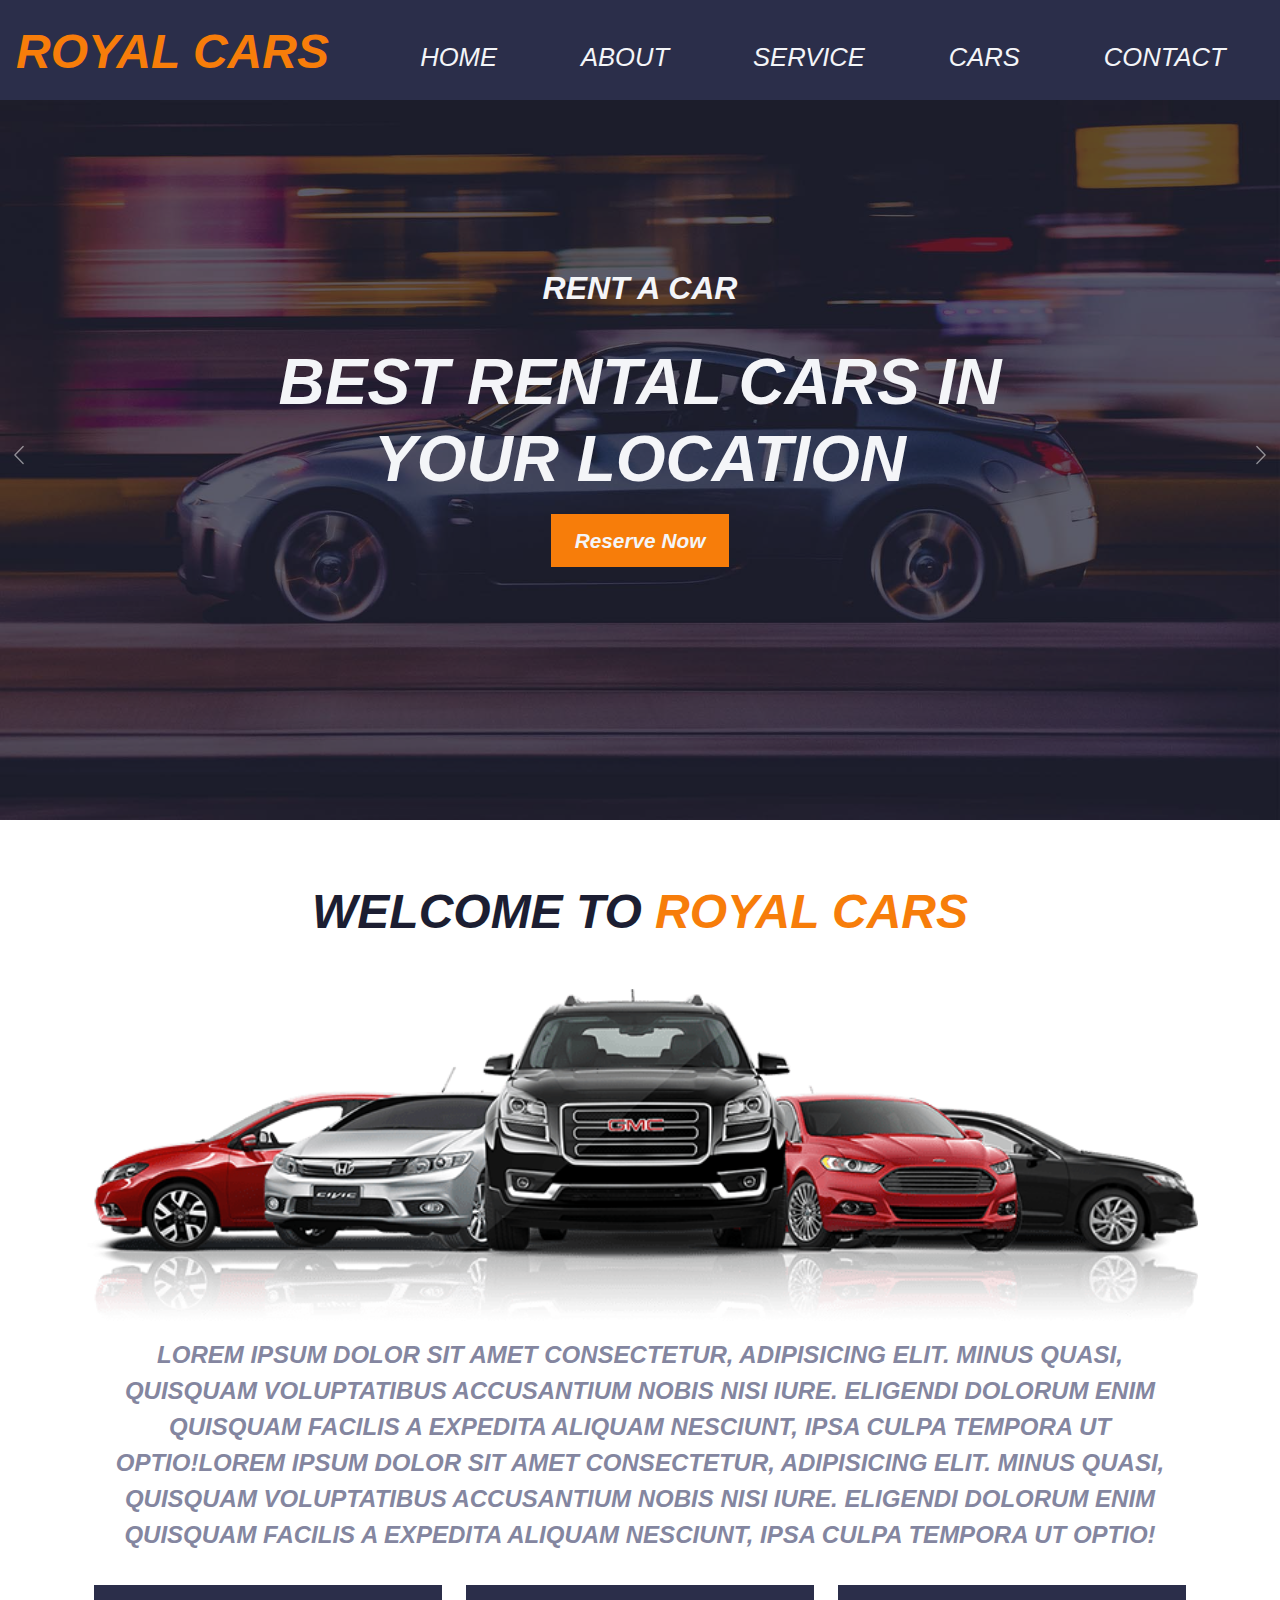
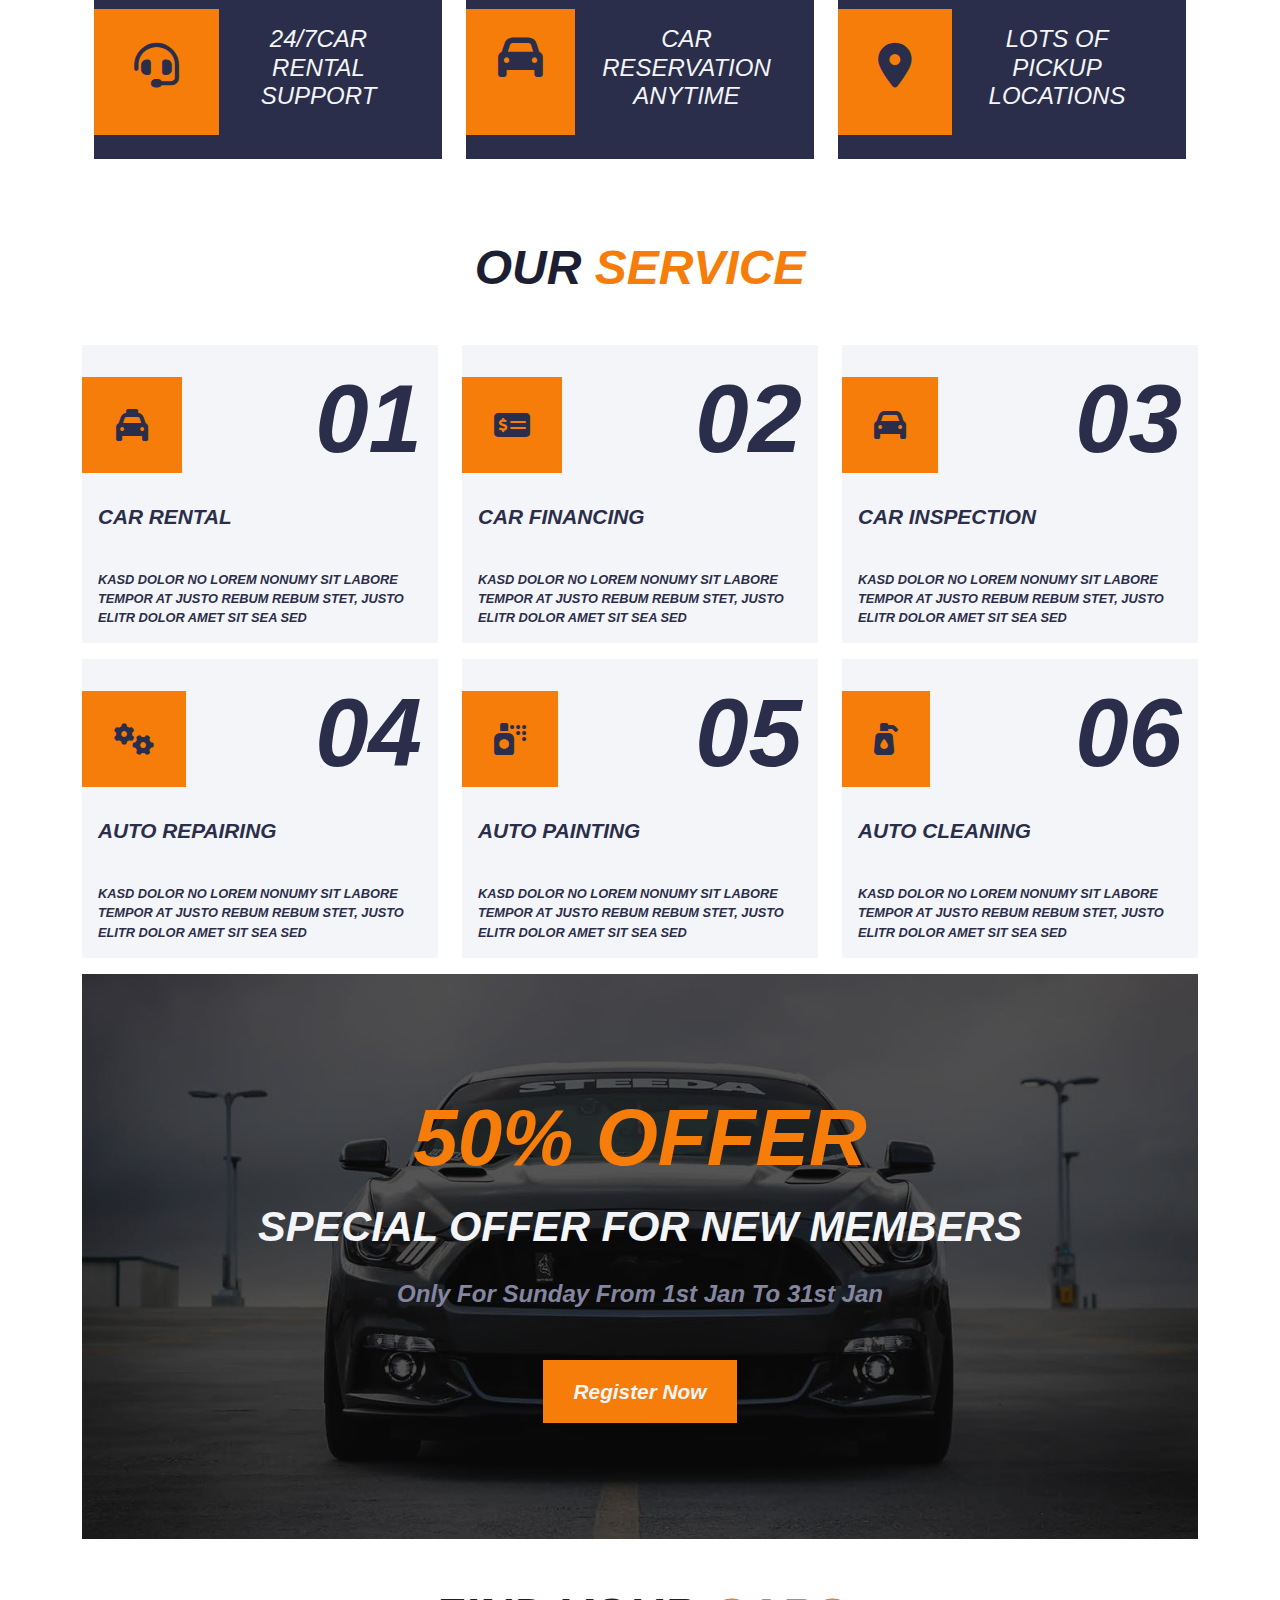
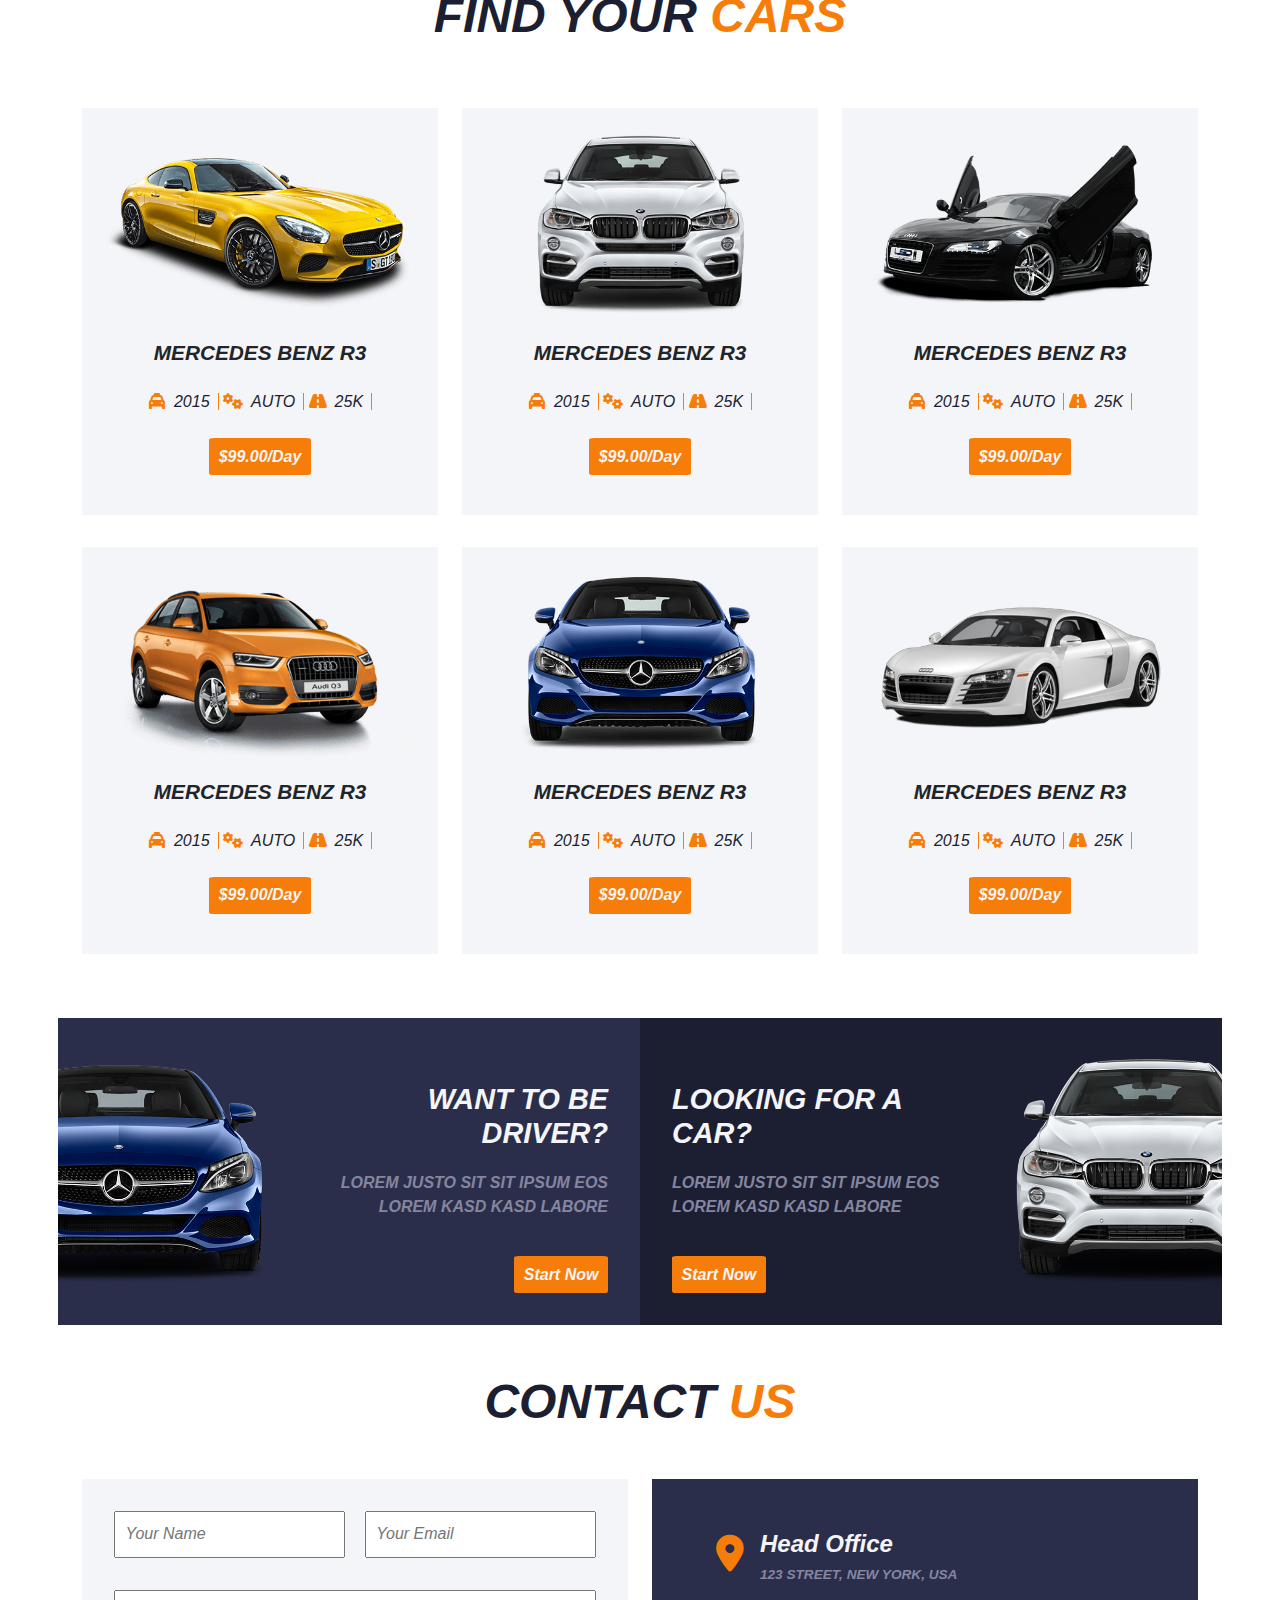
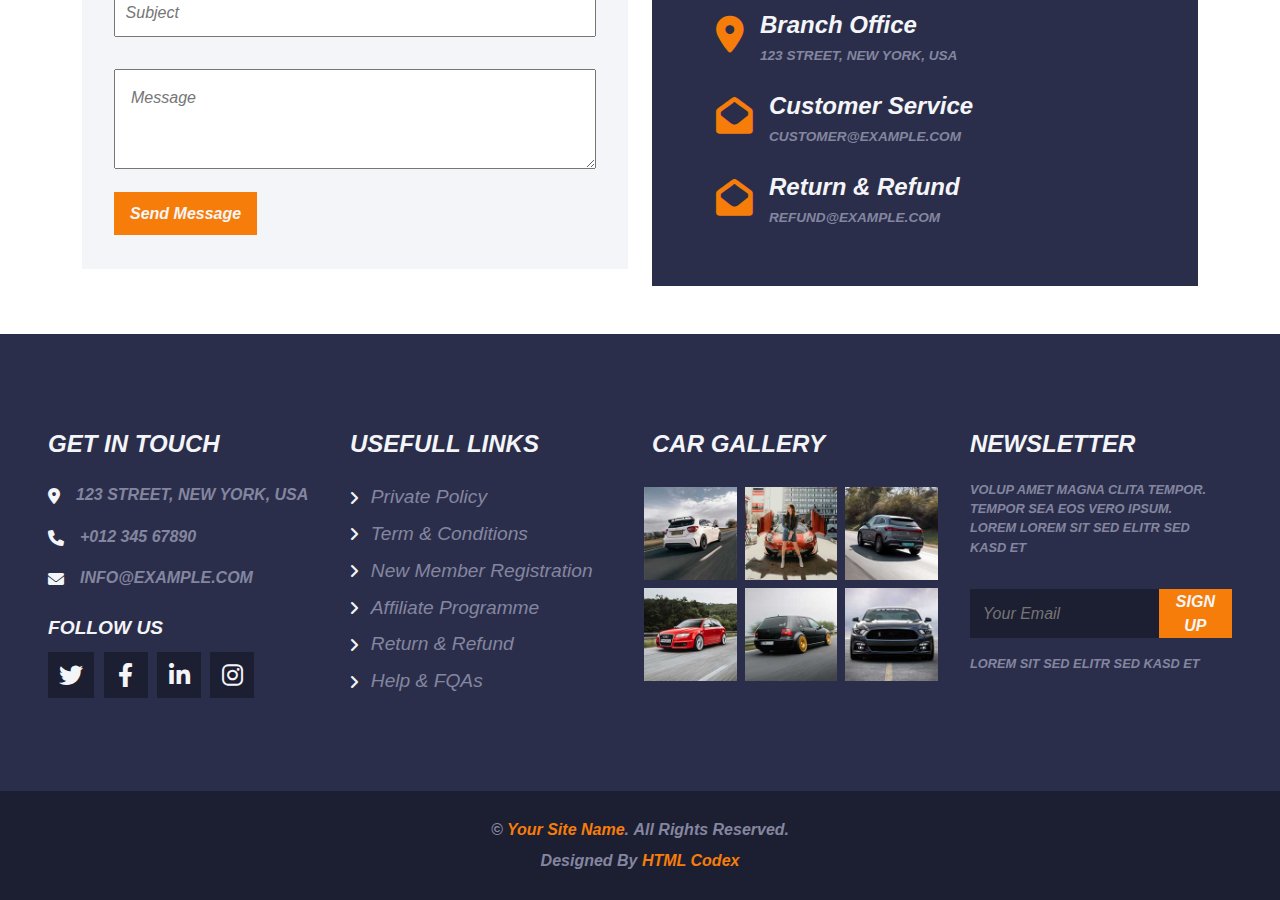
==== index.html @ d862472f "fix the media query" ====
<!DOCTYPE html>
<html lang="en">
<head>
    <meta charset="UTF-8">
    <meta name="viewport" content="width=device-width, initial-scale=1.0">
<!----------- Css --------------->
    <link rel="stylesheet" href="css/bootstrap.min.css">
    <link rel="stylesheet" href="css/style.css">
    <link rel="stylesheet" href="css/media-query.css">
    <link rel="stylesheet" href="https://cdnjs.cloudflare.com/ajax/libs/font-awesome/6.0.0-beta3/css/all.min.css">
<!----------- Css --------------->

<!----------- Favicon --------------->
    <link rel="shortcut icon" href="image/vendor-6.png" >
<!----------- Favicon --------------->
<title>Royal Cars</title>
</head>
<body>
<!----------- Header --------------->
<header id="header">
    <nav id="nav">
        <input type="checkbox" id="check" name="">
        <label for="check" id="checkbtn"><i class="fa fa-bars"></i></label>

        <label><a id="logo" href="index.html">royal cars</a></label>
            <ul class="navbar-list">
                <li class="navbar-item">
                    <a href="index.html" class="navbar-item-link">home</a>
                </li>
                <li class="navbar-item">
                    <a href="about-us.html" class="navbar-item-link">about</a>
                </li>
                <li class="navbar-item">
                    <a href="" class="navbar-item-link">service</a>
                </li>
                <li class="navbar-item">
                    <a href="" class="navbar-item-link">cars</a>
                </li>
                <li class="navbar-item">
                    <a href="" class="navbar-item-link">contact</a>
                </li>
            </ul>
    </nav> 

<!----------- slider --------------->
<div id="demo mt--1" class="carousel slide" data-bs-ride="carousel">
    
        <div class="carousel-inner">
        <div class="carousel-item active">
            <div class="slider-overlay"></div>
            <img src="image/carousel-1.jpg" alt="Los Angeles" class="d-block w-100">
            <div class="carousel-caption">
                <p>Rent A Car</p>
                <h1>Best Rental Cars In Your Location</h1>
                <button>reserve now</button>
            </div>
        </div>
        <div class="carousel-item">
            <img src="image/carousel-2.jpg" alt="Chicago" class="d-block w-100">
                <div class="slider-overlay"></div>
            <div class="carousel-caption">
                <p >Rent A Car</p>
               <h1> Quality Cars with Unlimited Miles</h1>
                <button>reserve now</button>
            </div>
            
        </div>
        </div>

        <button class="carousel-control-prev" type="button" data-bs-target="#demo" data-bs-slide="prev">
        <span class="carousel-control-prev-icon"></span>
        </button>
        <button class="carousel-control-next" type="button" data-bs-target="#demo" data-bs-slide="next">
        <span class="carousel-control-next-icon"></span>
        </button>
  </div>
<!----------- slider --------------->

</header>

<!----------- Header --------------->

<!----------- aboutus --------------->

<div class="about-us container">
    <h1 class="about-heading">welcome to <span>royal cars</span></h1>

    <img src="image/about.png" alt="Error-404">

    <p>Lorem ipsum dolor sit amet consectetur, adipisicing elit. Minus 
        quasi, quisquam voluptatibus accusantium nobis nisi iure. Eligendi
        dolorum enim quisquam facilis a expedita aliquam nesciunt, ipsa
        culpa tempora ut optio!Lorem ipsum dolor sit amet consectetur, adipisicing elit. Minus 
        quasi, quisquam voluptatibus accusantium nobis nisi iure. Eligendi
        dolorum enim quisquam facilis a expedita aliquam nesciunt, ipsa
        culpa tempora ut optio!</p>
    
    <div class="about-box-section container">
        <div class="row">
            <div class="about-boxx col-lg-4 col-md-6">
                <div class="about-box">
                    <div class="support-box">
                        <div class="i"><i class="fa-solid fa-headset"></i></div>
                        <h5>24/7car rental support</h5>
                    </div>
                </div>
            </div>
            <div class="about-boxx col-lg-4 col-md-6">
                <div class="about-box">
                    <div class="support-box box-support">
                        <div class="i ibox"><i class="fa-solid fa-car"></i></div>
                        <h5>Car Reservation Anytime</h5>
                    </div>
                </div>
            </div>
            <div class="about-boxx col-lg-4 col-md-6">
                <div class="about-box">
                    <div class="support-box">
                        <div class="i"><i class="fa-solid fa-location-dot"></i></div>
                        <h5>Lots Of Pickup Locations</h5>
                    </div>
                </div>
            </div>
        </div>
    </div>
</div>

<!----------- aboutus --------------->

<!----------- services --------------->
<div class="service container">
    <h1>our <span>service</span></h1>
    <div class="row">
        <div class="col-lg-4 col-md-6">
            <div class="service-box-section">
                <div class="service-box">
                    <div class="service-icon">
                        <i class="fa-solid fa-taxi"></i>
                        <h2>01</h2>
                    </div>
                    <h3>car rental</h3>
                    <p>Kasd dolor no lorem nonumy sit labore tempor at 
                        justo rebum rebum stet, justo elitr dolor amet 
                        sit sea sed</p>
                </div>
            </div>
        </div>
        <div class="col-lg-4 col-md-6">
            <div class="service-box-section">
                <div class="service-box">
                    <div class="service-icon">
                        <i class="fa-solid fa-money-check-dollar"></i>
                    <h2>02</h2>
                </div>
                    <h3>car financing</h3>
                    <p>Kasd dolor no lorem nonumy sit labore tempor at 
                        justo rebum rebum stet, justo elitr dolor amet 
                        sit sea sed</p>
                </div>
            </div>
        </div>
        <div class="col-lg-4 col-md-6">
            <div class="service-box-section">
                <div class="service-box">
                    <div class="service-icon">
                            <i class="fa-solid fa-car"></i>
                        <h2>03</h2>
                    </div>
                    <h3>car inspection</h3>
                    <p>Kasd dolor no lorem nonumy sit labore tempor at 
                        justo rebum rebum stet, justo elitr dolor amet 
                        sit sea sed</p>
                </div>
            </div>
        </div>
        <div class="col-lg-4 col-md-6">
            <div class="service-box-section">
                <div class="service-box">
                    <div class="service-icon">
                            <i class="fa-solid fa-gears"></i>
                        <h2>04</h2>
                    </div>
                    <h3>auto repairing</h3>
                    <p>Kasd dolor no lorem nonumy sit labore tempor at 
                        justo rebum rebum stet, justo elitr dolor amet 
                        sit sea sed</p>
                </div>
            </div>
        </div>
        <div class="col-lg-4 col-md-6">
            <div class="service-box-section">
                <div class="service-box">
                    <div class="service-icon">
                            <i class="fa-solid fa-spray-can"></i>
                        <h2>05</h2>
                    </div>
                    <h3>auto painting</h3>
                    <p>Kasd dolor no lorem nonumy sit labore tempor at 
                        justo rebum rebum stet, justo elitr dolor amet 
                        sit sea sed</p>
                </div>
            </div>
        </div>
        <div class="col-lg-4 col-md-6">
            <div class="service-box-section">
                <div class="service-box">
                    <div class="service-icon">
                            <i class="fa-solid fa-pump-soap"></i>
                        <h2>06</h2>
                    </div>
                    <h3>auto cleaning</h3>
                    <p>Kasd dolor no lorem nonumy sit labore tempor at 
                        justo rebum rebum stet, justo elitr dolor amet 
                        sit sea sed</p>
                </div>
            </div>
        </div>
    </div>
</div>
<!----------- services --------------->

<!----------- offer --------------->
<div class="offer container">
    <div class="offer-section text-center">
        <div class="offer-overlay">
            <h2>50% offer</h2>
            <h3>special offer for new members</h3>
            <p>only for sunday from 1st jan to 31st jan</p>
            <button>register now</button>
        </div>
    </div>
</div>
<!----------- offer --------------->

<!----------- find car --------------->
<div class="find-car container">
    <h1>find your <span>cars</span></h1>
    <div class="row">
        <div class="col-lg-4 col-md-6">
            <div class="find-car-box-section">
                <img src="image/car-rent-1.png" alt="">
                <h2>Mercedes Benz R3</h2>
                <div class="find-car-box">
                    <div class="find-car-icon">
                        <i class="fa-solid fa-taxi"></i><span>2015</span>
                        <i class="fa-solid fa-gears"></i><span>auto</span>
                        <i class="fa-solid fa-road"></i><span>25k</span>
                    </div>
                    <button>$99.00/day</button>
                </div>
            </div>
        </div>
        <div class="col-lg-4 col-md-6">
            <div class="find-car-box-section">
                <img src="image/car-rent-2.png" alt="">
                <h2>Mercedes Benz R3</h2>
                <div class="find-car-box">
                    <div class="find-car-icon">
                        <i class="fa-solid fa-taxi"></i><span>2015</span>
                        <i class="fa-solid fa-gears"></i><span>auto</span>
                        <i class="fa-solid fa-road"></i><span>25k</span>
                    </div>
                    <button>$99.00/day</button>
                </div>
            </div>
        </div>
        <div class="col-lg-4 col-md-6">
            <div class="find-car-box-section">
                <img src="image/car-rent-3.png" alt="">
                <h2>Mercedes Benz R3</h2>
                <div class="find-car-box">
                    <div class="find-car-icon">
                        <i class="fa-solid fa-taxi"></i><span>2015</span>
                        <i class="fa-solid fa-gears"></i><span>auto</span>
                        <i class="fa-solid fa-road"></i><span>25k</span>
                    </div>
                    <button>$99.00/day</button>
                </div>
            </div>
        </div>
        <div class="col-lg-4 col-md-6">
            <div class="find-car-box-section">
                <img src="image/car-rent-4.png" alt="">
                <h2>Mercedes Benz R3</h2>
                <div class="find-car-box">
                    <div class="find-car-icon">
                        <i class="fa-solid fa-taxi"></i><span>2015</span>
                        <i class="fa-solid fa-gears"></i><span>auto</span>
                        <i class="fa-solid fa-road"></i><span>25k</span>
                    </div>
                    <button>$99.00/day</button>
                </div>
            </div>
        </div>
        <div class="col-lg-4 col-md-6">
            <div class="find-car-box-section">
                <img src="image/car-rent-5.png" alt="">
                <h2>Mercedes Benz R3</h2>
                <div class="find-car-box">
                    <div class="find-car-icon">
                        <i class="fa-solid fa-taxi"></i><span>2015</span>
                        <i class="fa-solid fa-gears"></i><span>auto</span>
                        <i class="fa-solid fa-road"></i><span>25k</span>
                    </div>
                    <button>$99.00/day</button>
                </div>
            </div>
        </div>
        <div class="col-lg-4 col-md-6">
            <div class="find-car-box-section">
                <img src="image/car-rent-6.png" alt="">
                <h2>Mercedes Benz R3</h2>
                <div class="find-car-box">
                    <div class="find-car-icon">
                        <i class="fa-solid fa-taxi"></i><span>2015</span>
                        <i class="fa-solid fa-gears"></i><span>auto</span>
                        <i class="fa-solid fa-road"></i><span>25k</span>
                    </div>
                    <button>$99.00/day</button>
                </div>
            </div>
        </div>
    </div>
</div>
<!----------- find car --------------->

<!----------- drive --------------->
<div class="container-fluid mb-5 mt-5">
    <div class="drive container p-0">
        <div class="row">
            <div class="col-lg-6 col-md-6    p-0">
                <div class="drive-section">
                    <div class="drive-img">
                        <img src="image/banner-left.png" alt="">
                    </div>
                    <div class="drive-text">
                        <h2>want to be driver?</h2>
                        <p>Lorem justo sit sit ipsum eos lorem kasd kasd labore</p>
                        <button>start now</button>
                    </div>
                </div>
            </div>
            <div class="col-lg-6 col-md-6 p-0">
                <div class="drive-section driver">
                    <div class="drive-textt">
                        <h2>looking for a car?</h2>
                        <p>Lorem justo sit sit ipsum eos lorem kasd kasd labore</p>
                        <button>start now</button>
                    </div>
                    <div class="drive-img">
                        <img src="image/banner-right.png" alt="">
                    </div>
                </div>
            </div>
        </div>
    </div>
</div>
<!----------- drive --------------->

<!----------- contact us --------------->
<div class="contact-us container text-center mt-5 mb-5">
        <h1>contact <span>us</span></h1>
    <div class="row">
        <div class="col-lg-6 col-md-6">
            <div class="form">
                <input class="name" type="text" placeholder="Your Name" value="">
                <input class="email" type="text" placeholder="Your Email" value=""><br>
                <input class="subject" type="text" placeholder="Subject" value="">
                <textarea class="message" placeholder="Message" id=""></textarea>
                <button class="submit-btn" type="submit">Send Message</button>
            </div>
        </div>
        <div class="col-lg-6 col-md-6">
            <div class="contact-detail">
                <div class="detail-box">
                    <i class="fa-solid fa-location-dot"></i>
                    <div class="detail-text">
                    <h3>Head Office</h3>
                    <p>123 Street, New York, USA</p>
                    </div>
                </div>
                <div class="detail-box">
                    <i class="fa-solid fa-location-dot"></i>
                    <div class="detail-text">
                    <h3> Branch Office</h3>
                    <p>123 Street, New York, USA</p>
                    </div>
                </div>
                <div class="detail-box">
                    <i class="fa-solid fa-envelope-open"></i>
                    <div class="detail-text">
                    <h3>Customer Service</h3>
                    <p>customer@example.com</p>
                    </div>
                </div>
                <div class="detail-box">
                    <i class="fa-solid fa-envelope-open"></i>
                    <div class="detail-text">
                    <h3>Return & Refund</h3>
                    <p>refund@example.com</p>
                    </div>
                </div>
            </div>
        </div>
    </div>
</div>
<!----------- contact us --------------->

<!----------- footer --------------->
<div class="footer container-fluid">
    <div class="row">
<!----------- get in touch --------------->
        <div class="col-lg-3 col-md-6">
            <div class="social">
                <h3>get in touch</h3>
                <div class="info mt-4">
                    <i class="fa-solid fa-location-dot"></i>
                    <p>123 Street, New York, USA</p>
                </div>
                <div class="info">
                    <i class="fa-solid fa-phone"></i>
                    <p>+012 345 67890</p>
                </div>
                <div class="info mb-4">
                    <i class="fa-solid fa-envelope"></i>
                    <p>info@example.com</p>
                </div>
                <h4>follow us</h4>
                <div class="social-icon">
                    <i class="fa-brands fa-twitter ms-0"></i>
                    <i class="fa-brands fa-facebook-f" id="social"></i>
                    <i class="fa-brands fa-linkedin-in"></i>
                    <i class="fa-brands fa-instagram"></i>
                </div>
            </div>
        </div>
<!----------- get in touch --------------->

<!----------- usefull links --------------->
        <div class="col-lg-3 col-md-6">
            <div class="social">
                <h3>usefull links</h3>
                <div class="link mt-4">
                    <i class="fa-solid fa-angle-right"></i>
                    <a href="#">Private Policy</a>
                </div>
                <div class="link">
                    <i class="fa-solid fa-angle-right"></i>
                    <a href="#">Term & Conditions</a>
                </div>
                <div class="link">
                    <i class="fa-solid fa-angle-right"></i>
                    <a href="#">New Member Registration</a>
                </div>
                <div class="link">
                    <i class="fa-solid fa-angle-right"></i>
                    <a href="#">Affiliate Programme</a>
                </div>
                <div class="link">
                    <i class="fa-solid fa-angle-right"></i>
                    <a href="#">Return & Refund</a>
                </div>
                <div class="link">
                    <i class="fa-solid fa-angle-right"></i>
                    <a href="#">Help & FQAs</a>
                </div>
            </div>
        </div>
<!----------- usefull links --------------->

<!----------- gallery --------------->
        <div class="col-lg-3 col-md-6">
            <div class="social">
                <h3>car gallery</h3>
                <div class="row mt-4">
                    <div class=" col-4  p-1">
                        <div class="car">
                            <img src="image/gallery-1.jpg" alt="">
                        </div>
                    </div>
                    <div class="col-4 p-1">
                        <div class="car">
                            <img src="image/gallery-2.jpg" alt="">
                        </div>
                    </div>
                    <div class="col-4 p-1">
                        <div class="car">
                            <img src="image/gallery-3.jpg" alt="">
                        </div>
                    </div>
                    <div class="col-4 p-1">
                        <div class="car">
                            <img src="image/gallery-4.jpg" alt="">
                        </div>
                    </div>
                    <div class="col-4 p-1">
                        <div class="car">
                            <img src="image/gallery-5.jpg" alt="">
                        </div>
                    </div>
                    <div class="col-4 p-1">
                        <div class="car">
                            <img src="image/gallery-6.jpg" alt="">
                        </div>
                    </div>
                </div>
            </div>
        </div>
<!----------- gallery --------------->

<!----------- news --------------->
        <div class="col-lg-3 col-md-6">
            <div class="news-section">
                <h3>newsletter</h3>
                <div class="news">
                    <p>Volup amet magna clita tempor. Tempor sea eos vero ipsum.
                        Lorem lorem sit sed elitr sed kasd et</p>
                        <div class="news-btn">
                            <input type="email" class="news-input" placeholder="Your Email" value="">
                            <button type="submit">sign up</button>
                        </div>
                    <p>Lorem sit sed elitr sed kasd et</p>
                </div>
            </div>
        </div>
<!----------- news --------------->
    </div>
</div>
<!----------- footer --------------->

<!----------- copyright --------------->
<div class="copyright container-fluid">
    <div class="row">
        <div class="col-lg-12">
            <div class="copyright-text">
                <p>© <a href=""><span>Your Site Name</span></a>.&nbsp;All Rights Reserved.</p>
                <p>Designed by <a href=""><span>HTML Codex</span></a></p>
            </div>
        </div>
    </div>
</div>
<!----------- copyright --------------->




<!----------- Script --------------->
<script src="js/bootstrap.min.js"></script>
<script src="js/script.js"></script>
<!----------- Script --------------->
</body>
</html>
---- css/style.css ----
*{
    margin: 0px;
    padding: 0px;
    box-sizing: border-box;
    font-family: 'Gill Sans', 'Gill Sans MT', Calibri, 'Trebuchet MS', sans-serif;
    font-style: italic;
}
:root{
    --primary:#F77D0A;
    --secondary:#2B2E4A;
    --text:#8486A0;
    --light: #F4F5F8;
    --dark: #1C1E32;
}
/*********** header *************/

/*********** navbar *************/
#nav{
    background-color: var(--secondary);
    padding: 1rem;
    margin-bottom: 0rem;
    /* padding: 0rem .5rem 0rem .5rem; */
    text-transform: uppercase;
}
.navbar-list {
    list-style-type: none;
    font-size: 1.6rem;
    float: right;
}
#logo{
    font-size: 3rem;
    font-weight: bolder;
    color: var(--primary);
    text-decoration: none;
}
.navbar-item{
    display: inline-block;
    padding: 1.4rem;
    margin: 0rem 1rem;
    cursor: pointer;
}
.navbar-item-link{
    color: var(--light);
    text-decoration: none;
}
.navbar-item-link:hover{
    color: var(--primary);
    border-bottom: 0.1rem solid var(--primary);
}
#check{
    display: none;
}
#checkbtn{
    float: right;
    display: none;
}

/*********** navbar *************/

/*********** slider *************/
.slider-overlay{
    background: rgba(28, 30, 50, .7);
    position: absolute;
    top: 0rem;
    left: 0rem;
    width: 100%;
    height: 100%;
    /* z-index: 2; */
}
.carousel-control-prev,
.carousel-control-next{
    align-self: center;
    width: 3%;
    padding: .5rem;
}
.carousel-control-prev:hover,
.carousel-control-next:hover{
    background-color: var(--dark);
}
.carousel-caption{
    color:var(--light);
    position: absolute;
    top: 10rem;
}
.carousel-caption h1{ 
    color:var(--light);
    font-size: 5rem;
    /* line-height: 6rem;    */
    font-weight: bolder;

}

.carousel-caption button{
    color:var(--light);
    padding: .7rem 1.5rem;
}

/*********** slider *************/

/*********** header *************/


/*********** about us *************/
.about-us{
    width: 100%;
    text-align: center;  
    margin-bottom: 5rem;
}
h1{
    margin: 3rem;
    font-size: 3rem;
    font-weight: bolder;
    color: var(--dark);
    text-transform:uppercase;
    text-align: center  ;
}
span{
    color: var(--primary);
}
.about-us img{
    width: 100%;
}
.about-us p{
    color: var(--text);
    font-size: 1.5rem;
    padding: 1rem;
}
.about-box{
    background-color: var(--secondary);
    color: var(--light);
}
.support-box{
    /* background-color: var(--secondary); */
    display:flex;
    padding:1.5rem 1.5rem 1.5rem 0rem;  
    text-transform: uppercase;
}
.i{
    background-color: var(--primary);
    color: var(--secondary);
    padding: 1.5rem 2.5rem 0rem 2.5rem;;
    font-size: 2.8rem;
}
.support-box h5{
    padding: 1rem ;
    font-size: 1.5rem;
}
/*********** about us *************/

/*********** service *************/
.service-box-section{
    background-color: var(--light);
    color:var(--secondary);
}
.service-box-section:hover{
    background-color: var(--secondary);
    color:var(--light);
    cursor: pointer;
    transition: 1s;
    transition-timing-function: ease-in-out;
}
.service-box h3, p{
    padding: 1rem 1rem 1rem 1rem;
    text-transform: uppercase;
    font-weight: bolder;
    font-size: 1.3rem;
}
.service-box p{
    font-size: .8rem;
}
.service-icon{
    padding: 1rem 1rem 1rem 0rem;
}
.service-icon h2{
    float: right;
    font-size: 6rem;
    font-weight: bolder;
}
.service-icon i{
    background-color: var(--primary);
    font-size: 2rem;
    padding: 2rem;
    margin-top: 1rem;
}

/*********** service *************/

/*********** offer *************/
.offer-section{
    background-image: url(../image/bg-banner.jpg);
    background-position: center;
    background-repeat: no-repeat;
    background-size: cover;
    text-transform: uppercase;
}
.offer-overlay{
    background-color: rgba(11, 11, 11, 0.7);
    padding: 100px;
}
.offer h2{
    font-size: 5rem;
    color: var(--primary);
    font-weight: bolder;
    margin: 1rem 0rem;
}
.offer h3{
    font-size: 2.6rem;
    color: var(--light);
    font-weight: bolder;
}
.offer p{
    font-size: 1.5rem;
    color: var(--text);
    text-transform: capitalize;
}
button{
    background-color: var(--primary);
    color: var(--light);
    padding: 1rem 1.9rem;
    text-transform: capitalize;
    font-size: 1.3rem;
    font-weight: bolder;
    border: none;
    margin: 1rem 0rem;
}
button:hover{
    background-color: var(--text);
    cursor: pointer;
}
/*********** offer *************/

/*********** find car *************/
.find-car-box-section{
    text-transform: uppercase;
    text-align: center;
    background-color: var(--light);
    margin: 1rem 0rem;
    padding: 1.5rem;    
}
img{
    width: 100%;
}
.find-car-box-section h2{
    font-size: 1.3rem;
    font-weight: bolder;
    margin: 1.5rem 0rem;
}
.find-car-icon i{
    color: var(--primary);
}
.find-car-icon span{
    color: var(--dark);
    border-right: 1px solid var(--primary);
    padding: 0rem .5rem;
}
.find-car-box button{
    border: none;
    border-radius: 5%;
    background-color: var(--primary);
    color: var(--light);
    padding: 0.4rem 0.6rem;
    margin-top: 1.5rem;
    font-size: 1rem;
}
.find-car-box-section:hover{
    background-color: var(--secondary);
    color: var(--light);
    cursor: pointer;
    transform:scale(.95);
    transition-duration: .5s;
    transition-timing-function: ease-in-out;
}
/*********** find car *************/

/*********** drive *************/
.drive-section{
    display: flex;
    background-color: var(--secondary);color: var(--light);
    text-transform: uppercase;
}
.drive-section{
    text-align: end;
}
.drive-section img{
    padding: 2rem 2rem 2rem 0rem;  
    width: 100% ;
}
.driver{
    text-align: start;
    background-color: var(--dark);
}
.drive-img{
    width: 50%;
}
.driver img{
    padding: 2rem 0rem 2rem 2rem;
}
.drive-text{
    padding: 2rem 2rem 1rem 0rem ;
    width: 70%;
}
.drive-textt{
    width: 70%;
    padding: 2rem 0rem 1rem 2rem;
}
.drive-section h2{
    font-size: 1.8rem;
    font-weight: bolder;
    margin: 2rem 0rem 1rem 0rem;
}
.drive-section p{
    width: 100%;
    font-size: 1rem;
    padding: 0rem;
    margin: 1.3rem 0rem ;
    color: var(--text);
}
.drive-section button{
    border: none;
    border-radius: 5%;
    background-color: var(--primary);
    color: var(--light);
    padding: 0.4rem 0.6rem;
    font-size: 1rem;
}
/*********** drive *************/

/*********** contact us *************/
.form{
    background-color: var(--light);
    padding: 2rem;
    height:390px;
}
.name{
    margin: 0rem ;
    padding: .6rem;
    float: left;
    width: 48%;
}
.email{
    width: 48%;
    margin: 0rem ;
    padding: .6rem;
    float: right;
}
.message{
    width: 100%;
    height: 100px;
    padding: 1rem;
    overflow: hidden;
}
.subject{
    width: 100%;
    margin: 2rem 0rem;
    padding: .6rem;
}
.submit-btn{
    float: left;
    background-color: var(--primary);
    color: var(--light);
    padding: .6rem 1rem;
    font-size: 1rem;
}
.contact-detail{
    background-color: var(--secondary);
    padding: 2rem 4rem;
    /* width: 450px; */
}
.detail-box{
    display: flex;
    margin: 1.2rem 0rem;
}
.detail-box i{
    font-size: 2.3rem;
    color: var(--primary);
    margin-top: .4rem;
}
.detail-text h3{
    font-size: 1.5rem;
    font-weight: bolder;
    margin: 0rem;
    padding: 0rem 1rem;
    color: var(--light);
}
.detail-text p{
    font-size: .85rem;
    color:var(--text);
    margin: 0rem;
    padding: .4rem 1rem;
}
.detail-text{
    text-align: left;
}
/*********** contact us *************/

/*********** footer *************/
.footer{
    background-color:var(--secondary);
    padding:5rem 3rem ;
    color: var(--light);
}
.footer h3{
    font-size: 1.5rem;
    font-weight: bolder;
    text-transform: uppercase;
    margin: 1rem 0rem;
}
.footer h4{
    font-size: 1.2rem;
    font-weight: bolder;
    text-transform: uppercase;
}

/*********** grt i n touch *************/
.info{
    display: flex;
    margin: 1rem 0rem;
}
.info p{
    font-size: 1rem;
    color: var(--text);
    margin: 0rem;
    padding: 0rem 1rem;
}
.info i{
    font-size: 1rem ;
    margin: .3rem 0rem;
}
.social-icon{
    display: flex;
    margin: .8rem 0rem;
}
.social-icon i{
    margin: 0rem .3rem;
    background-color: var(--dark);
    padding: .7rem;
    font-size: 1.5rem;
}
#social{
    padding: .7rem .9rem;
}
.social-icon i:hover{
    background-color: var(--light);
    color: var(--primary);
    cursor: pointer;
}
/*********** get in touch *************/


/*********** useffull links *************/
.link{
    display: flex;
    margin: .5rem 0rem;
}
.link a{
    font-size: 1.2rem;
    color: var(--text);
    padding: 0rem .8rem;
    text-decoration: none;
}
.link i{
    font-size: 1rem ;
    margin: .4rem 0rem;
}
.link a:hover{
    text-decoration:underline;
    cursor: pointer;
}
/*********** usefull links *************/

/*********** gallery *************/
.car img{
    width: 100%;
}
.car{
    overflow: hidden;
}
.car img:hover{
    cursor: pointer;
    transform: scale(1.2);
    transition-duration: 1s;
    transition-timing-function: ease-in-out;
}
/*********** gallery *************/

/*********** news *************/
.news-section h3{
    margin-left: 1rem;
    margin-bottom: .3rem;
}
.news p{
    font-size: .8rem;
    color: var(--text); 
}
.news-btn{
    display: flex;
}
.news-input{
    width: 70%;
    padding:.8rem;
    margin-left: 1rem;
    background-color: var(--dark);
    border: none;
}
.news button{
    padding: 0rem .3rem;
    margin: 0rem;
    font-size: 1rem;
    text-transform: uppercase;
}

/*********** news *************/
/*********** footer *************/

/*********** copyright *************/
.copyright{
    background-color: var(--dark);
    text-align: center;
    padding: 1.5rem;
}
.copyright-text p{
    color: var(--text);
    font-size: 1rem;
    text-transform: capitalize;
    margin: 0rem;
    padding: .2rem;
}
.copyright a{
    text-decoration: none;
}
.copyright a:hover{
    text-decoration: underline;
    text-decoration-color: var(--primary)   ;
}
/*********** copyright *************/
---- css/media-query.css ----
:root{
    --primary:#F77D0A;
    --secondary:#2B2E4A;
    --text:#8486A0;
    --light: #F4F5F8;
    --dark: #1C1E32;
}

/************************** navbar *********************************/

@media screen and (max-width:1100px){
    .navbar-list {
        font-size: 1.3rem;
    }
    #logo{
        font-size: 2.6rem;
    }
    .navbar-item{
        padding: 1rem;
    }
}
@media (min-width:1100px) and (max-width:1135px){
    .navbar-item{
        display: inline-block;
        padding: 1.4rem;
        margin: 0rem .8rem;
        cursor: pointer;
    }
}
@media (min-width:870px) and (max-width:960px){
    .navbar-item{   
        margin: 0rem 0rem;
        cursor: pointer;
    }
}
@media screen and (max-width:870px){
    #checkbtn{
        display:block;
        margin: .8rem;
        font-size: 2rem;
        color: var(--light);
    }
    .navbar-item{
        display:block;
        text-align: center;
    }
    .navbar-list{
        width: 100%;
        height: auto;
        position: fixed;
        left: -100%;
        top: 3.9rem;
        background-color: var(--secondary);
        transition: .5s;
        z-index: 3;
    }
    #check:checked~.navbar-list{
        left: 0;
        transition: .5s;
    }
    
}

/************************** navbar *********************************/
/************************** slider *********************************/
@media screen and (min-width:870px){
    .carousel{
        top: -1px;
    }

}
@media screen and (min-width:1100px){
    .carousel{
        top: -15px;
    }

}
@media (min-width:1101px) and (max-width:1300px){
    .carousel-caption{
        color:var(--light);
        position: absolute;
        top: 8rem;
    }
    .carousel-caption h1{ 
        font-size:4rem;
        margin: 0rem;
    }
    .carousel-caption p{ 
        font-size:2rem;
    }

} 
@media (min-width:901px) and (max-width:1100px){
    .carousel-caption{
        color:var(--light);
        position: absolute;
        top: 6rem;
    }
    .carousel-caption h1{ 
        font-size:3rem;
        margin: 0rem;
    }
    .carousel-caption p{ 
        font-size:1.3rem;
    }

} 
@media (min-width:601px) and (max-width:900px){
    .carousel-caption{
        color:var(--light);
        position: absolute;
        top: 3rem;
    }
    .carousel-caption h1{ 
        font-size:2.5rem;
        margin: 0rem;
    }
    .carousel-caption p{ 
        font-size:1rem;
    }

} 
@media screen and (max-width:600px){
    
    .carousel-caption{
        color:var(--light);
        position: absolute;
        top: 0rem;
    }
    .carousel-caption h1{ 
        font-size:1.5rem;
        margin: 0rem;
    }
    .carousel-caption p{ 
        font-size:.6rem;
        padding-bottom: -3rem;
    }
    .carousel-caption button{
        color:var(--light);
        padding: .4rem 1rem;
    }

}
/************************** slider *********************************/

/************************** about-us *********************************/
@media screen and (max-width:991px){
    .about-box-section{
        align-items: center;
    }
    .about-box{
        margin: 1rem;
    }
    .support-box h5{
        padding: 0rem -1rem;
    }
}
@media (min-width:1200px) and (max-width:1400px){
        .box-support{
            padding:1.5rem 1rem 1.5rem 0rem;  
        }
        .ibox{
            padding: 1rem 2rem 0rem 2rem;
        }
        /* .support-box h5{
            padding: 1rem ;
            font-size: 1.5rem;
        } */
}
/************************** about-us *********************************/


/************************** offer *********************************/
@media screen and (max-width:770px){
    
    .offer-overlay{
        background-color: rgba(11, 11, 11, 0.7);
        padding: 50px;
    }
    .offer h2{
        font-size: 3rem;
        color: var(--primary);
        font-weight: bolder;
    }
    .offer h3{
        font-size: 1.8rem;
        color: var(--light);
        font-weight: bolder;
    }
    .offer p{
        font-size: 1rem;
        color: var(--text);
        text-transform: capitalize;
    }
    button{
        background-color: var(--primary);
        color: var(--light);
        padding: .5rem 1rem;
        text-transform: capitalize;
        font-size: .8rem;
        font-weight: bolder;
        border: none;
    }
}
/************************** offer *********************************/

/************************** find car *********************************/

/************************** find car *********************************/
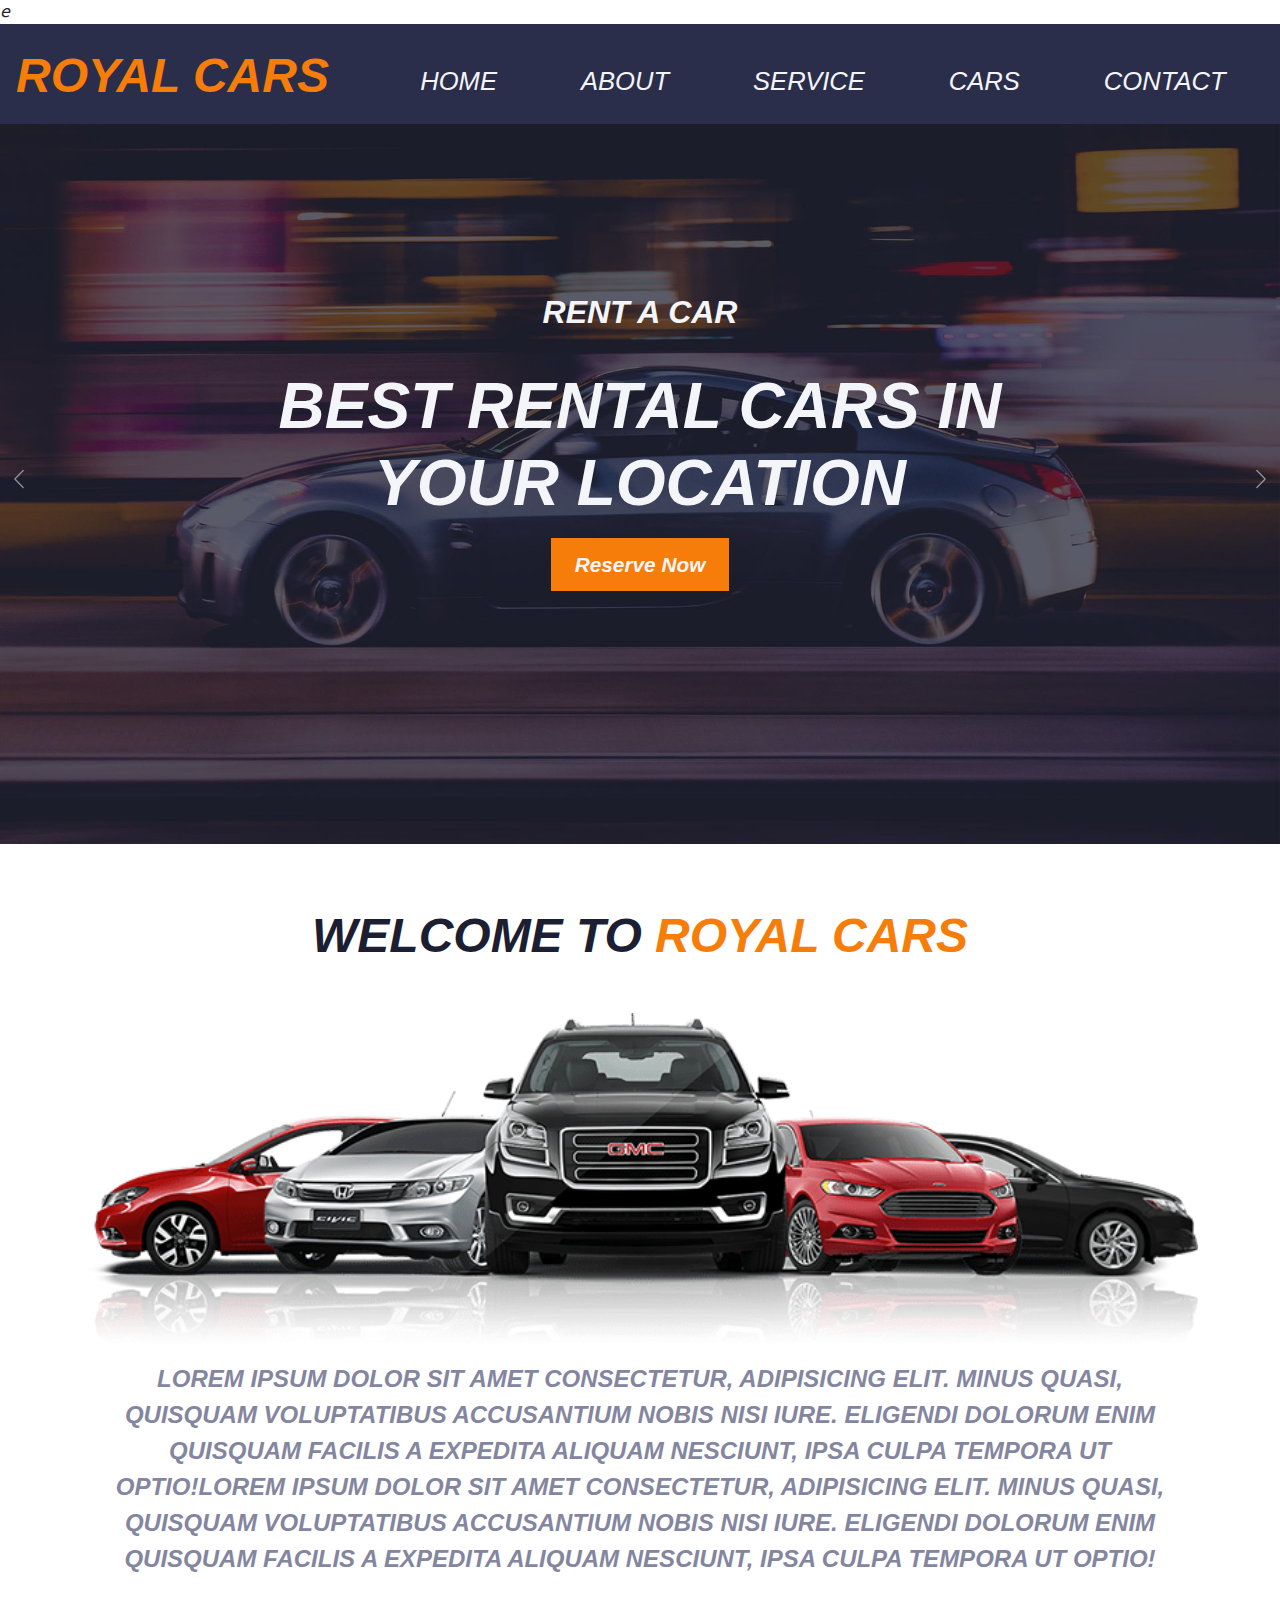
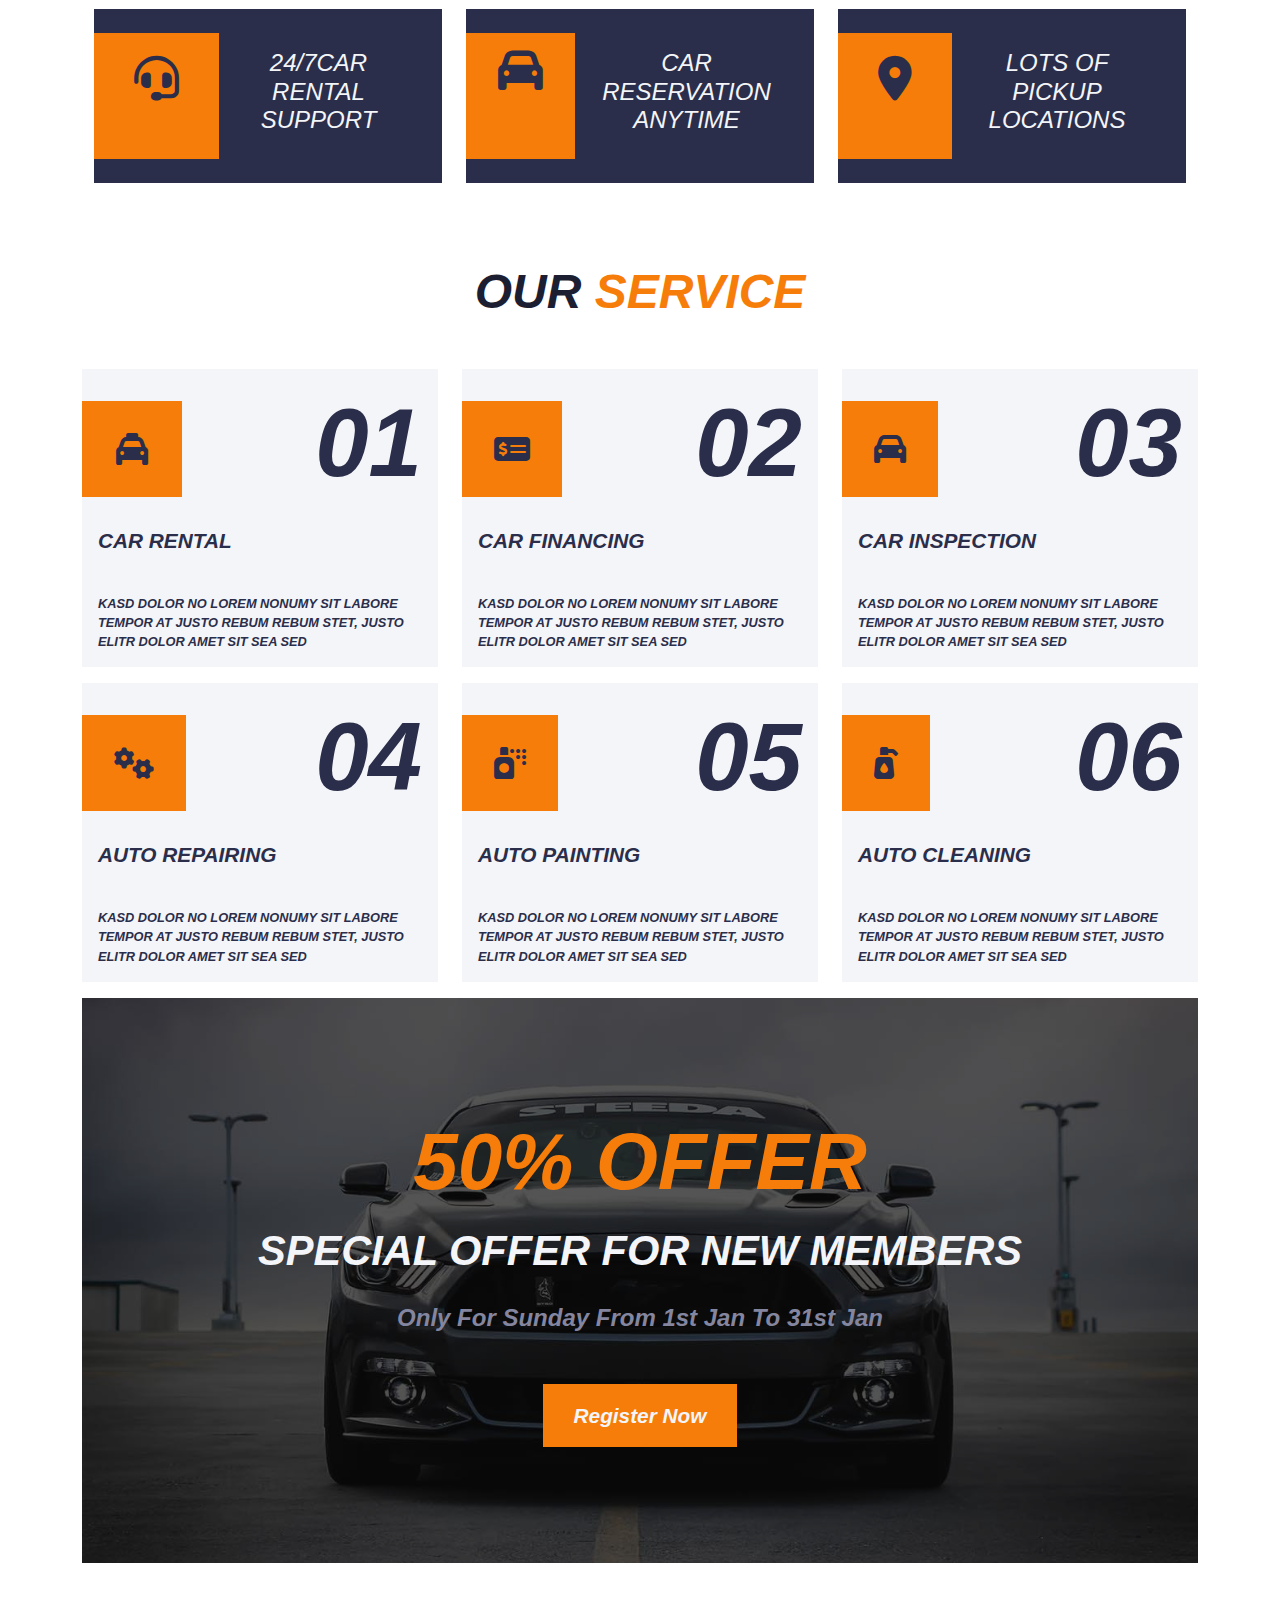
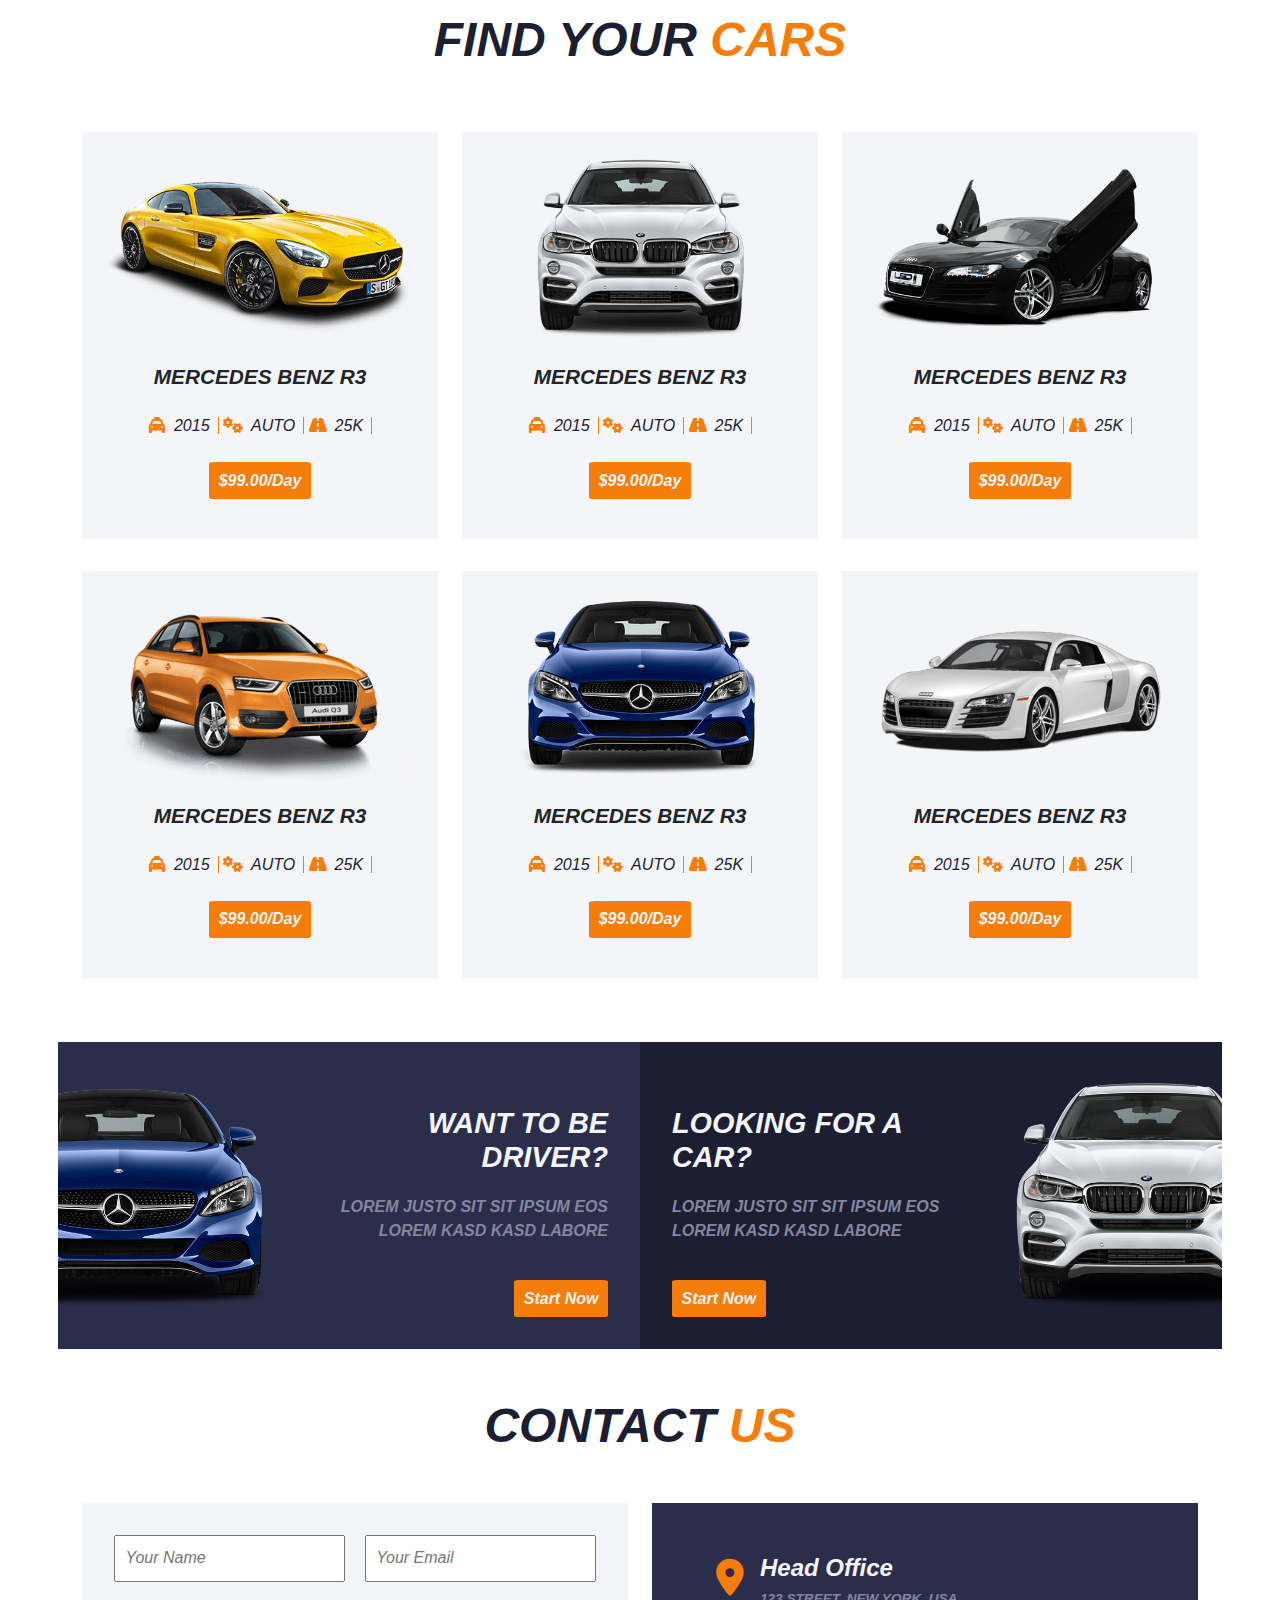
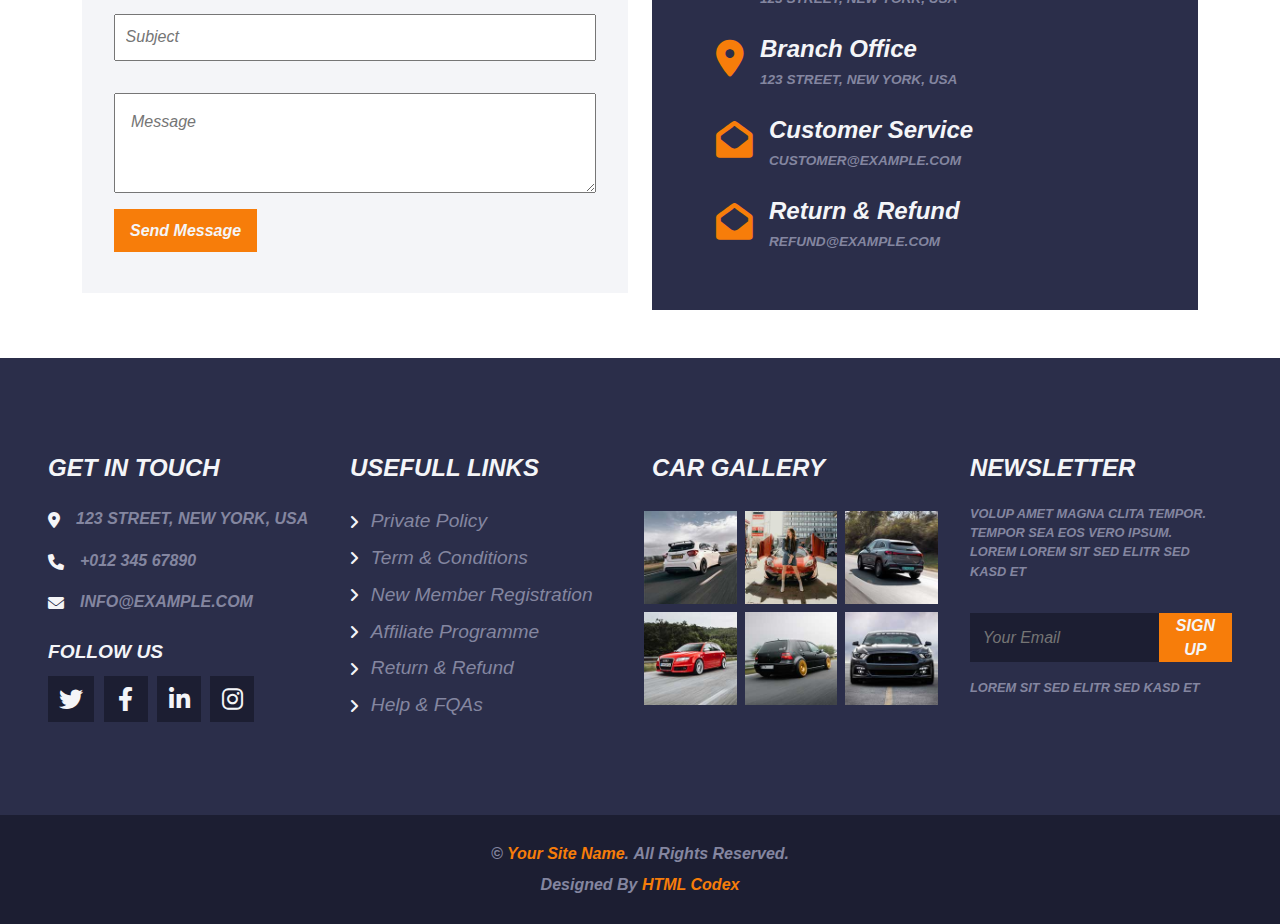
==== commit c9ab0a56: "Merge branch 'main' of https://github.com/nikhilrajput01/Cars" ====
--- a/index.html
+++ b/index.html
@@ -1,4 +1,4 @@
-<!DOCTYPE html>
+e<!DOCTYPE html>
 <html lang="en">
 <head>
     <meta charset="UTF-8">
@@ -31,13 +31,13 @@
                     <a href="about-us.html" class="navbar-item-link">about</a>
                 </li>
                 <li class="navbar-item">
-                    <a href="" class="navbar-item-link">service</a>
+                    <a href="service.html" class="navbar-item-link">service</a>
                 </li>
                 <li class="navbar-item">
-                    <a href="" class="navbar-item-link">cars</a>
+                    <a href="car.html" class="navbar-item-link">cars</a>
                 </li>
                 <li class="navbar-item">
-                    <a href="" class="navbar-item-link">contact</a>
+                    <a href="contact.html" class="navbar-item-link">contact</a>
                 </li>
             </ul>
     </nav> 
@@ -549,4 +549,4 @@
 <script src="js/script.js"></script>
 <!----------- Script --------------->
 </body>
-</html>+</html>
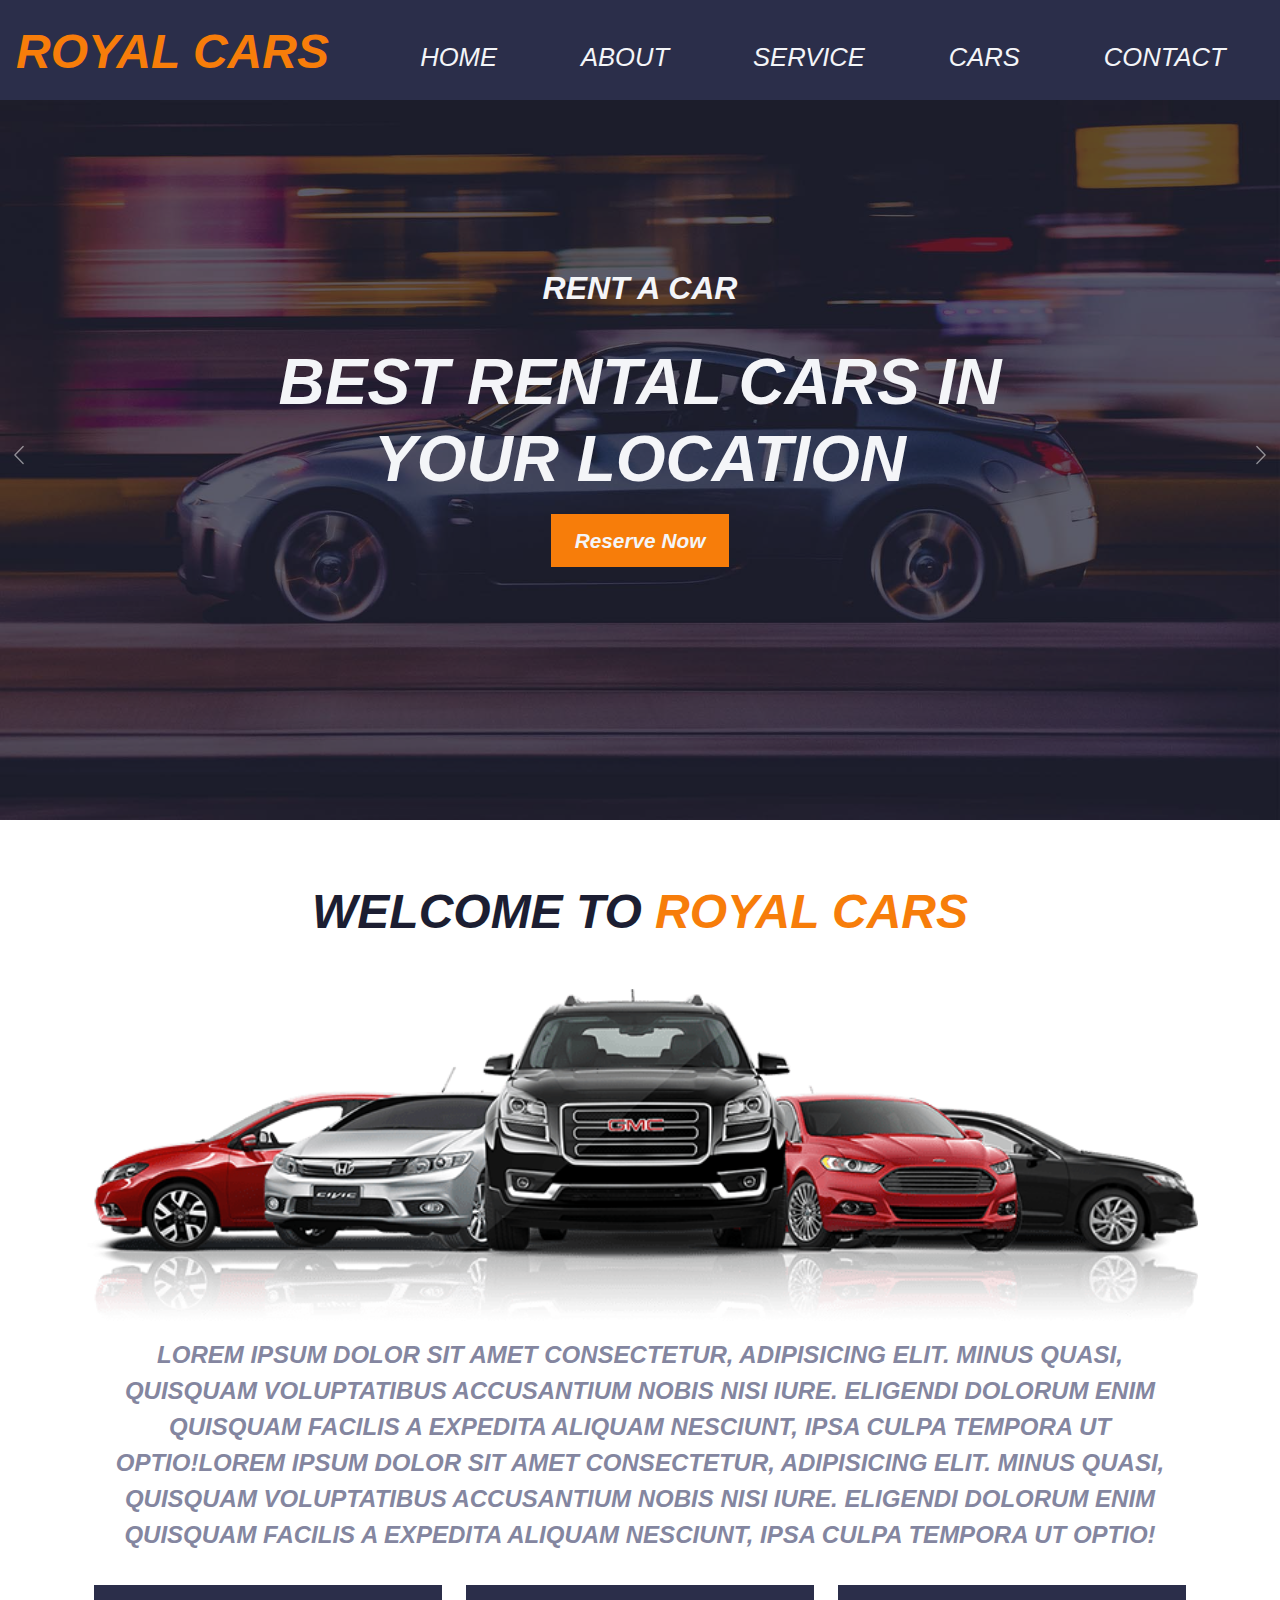
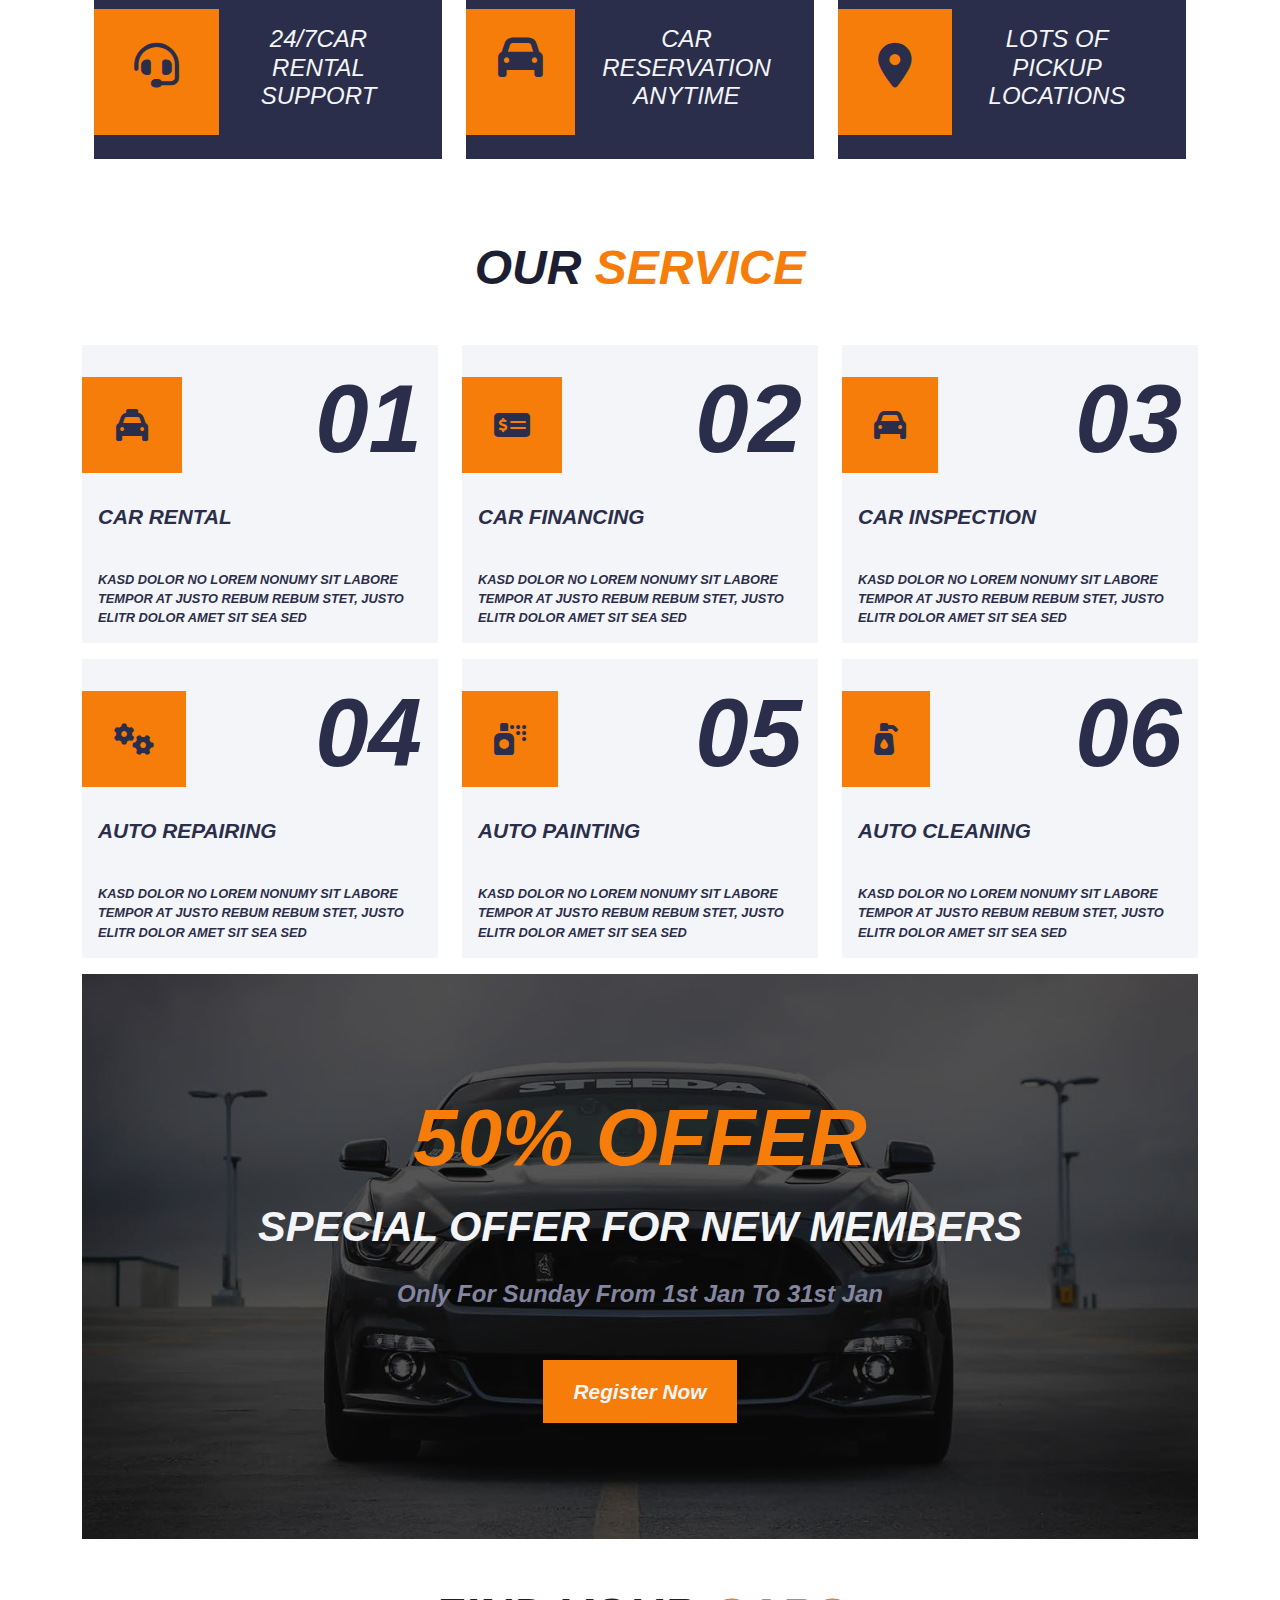
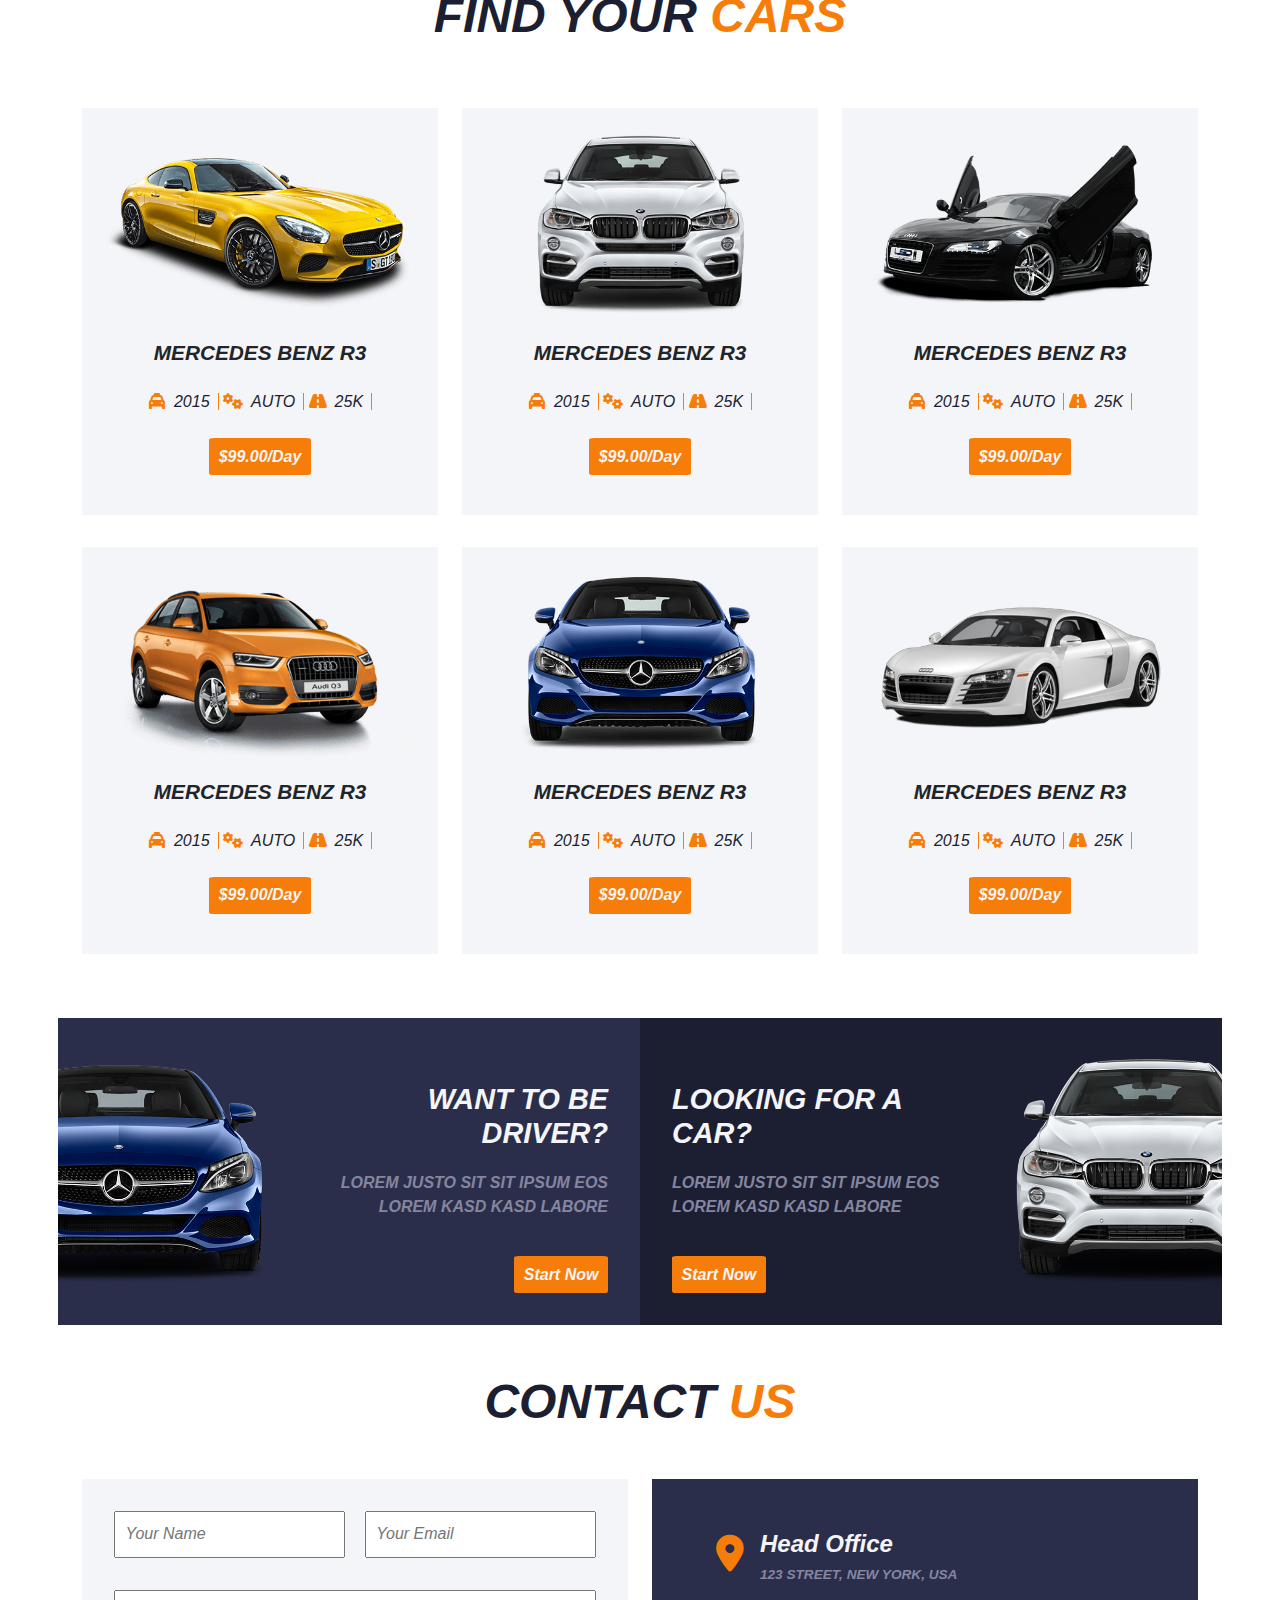
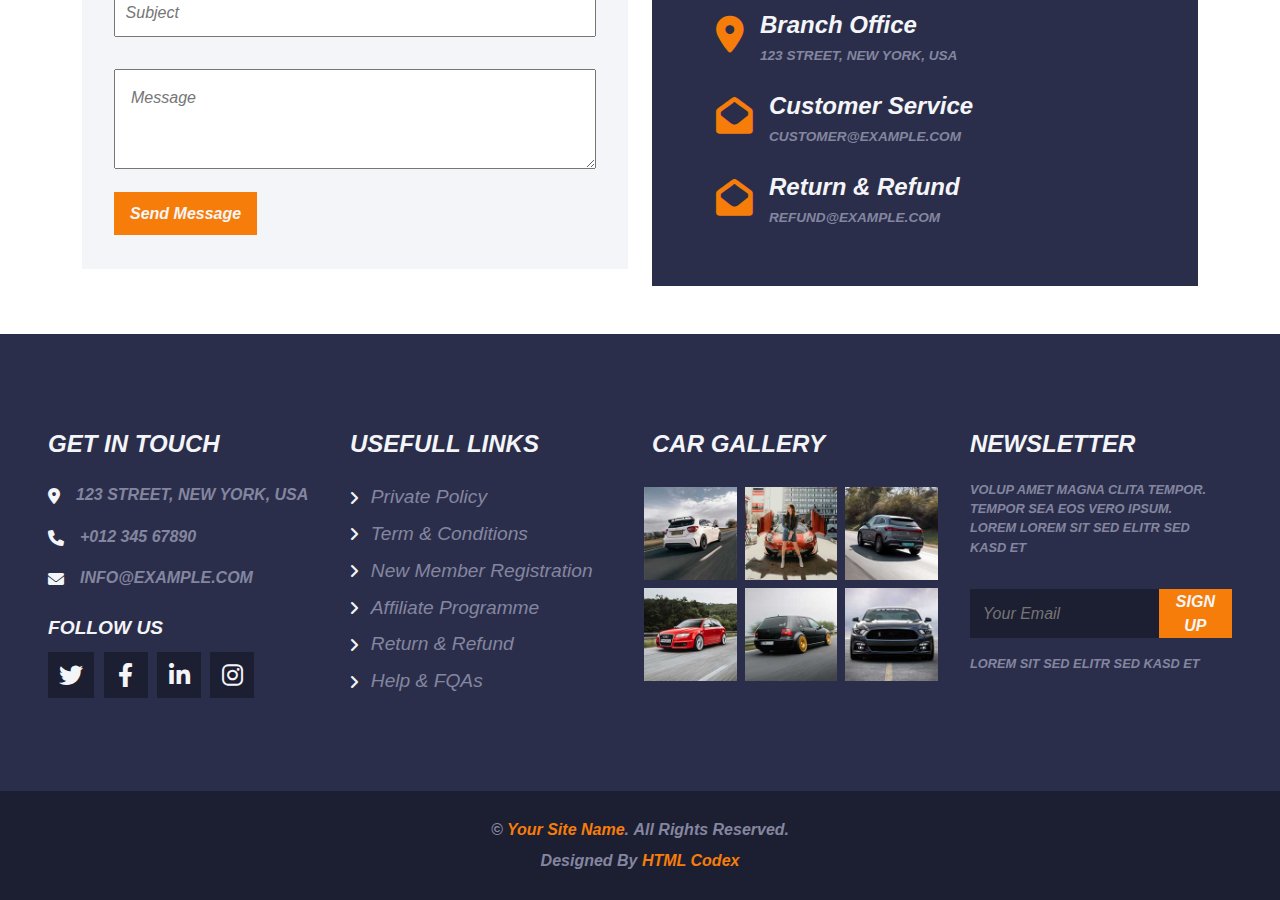
==== commit 20d8502b: "fix the media query" ====
--- a/index.html
+++ b/index.html
@@ -1,4 +1,4 @@
-e<!DOCTYPE html>
+<!DOCTYPE html>
 <html lang="en">
 <head>
     <meta charset="UTF-8">
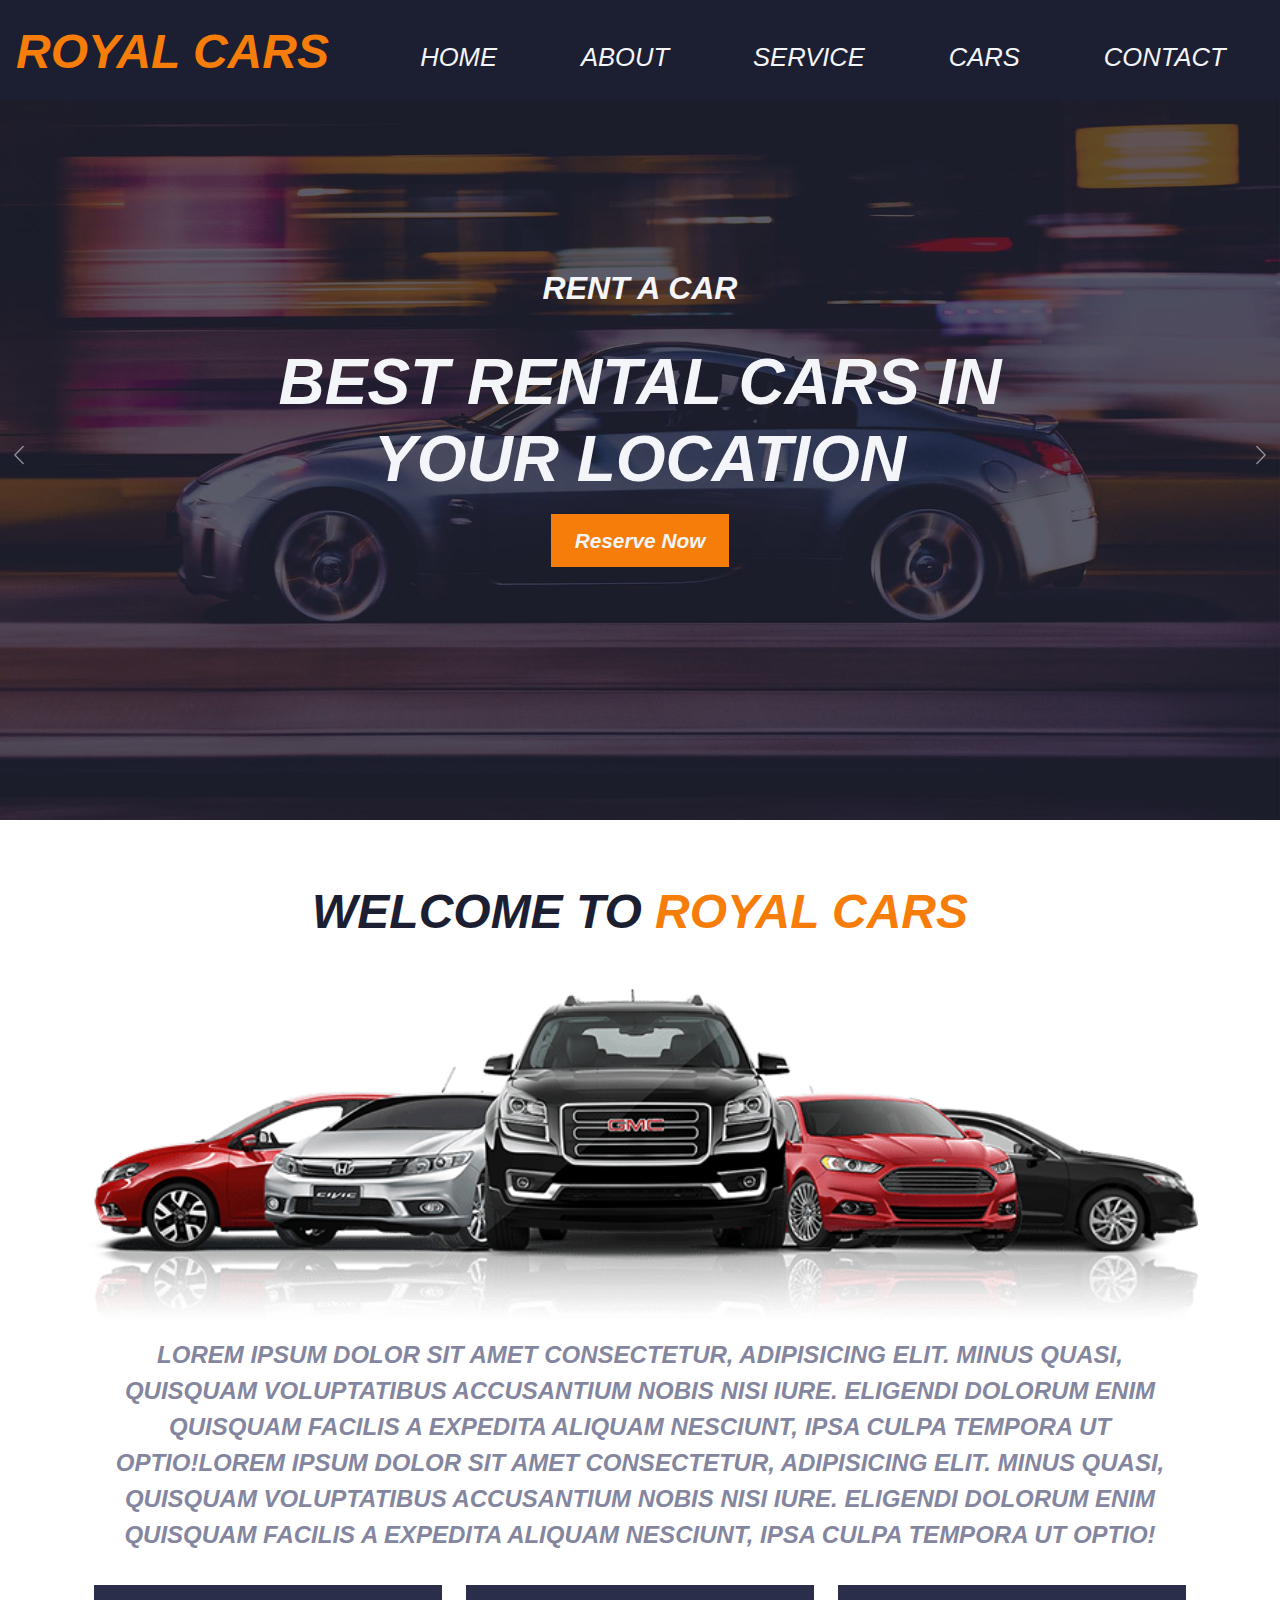
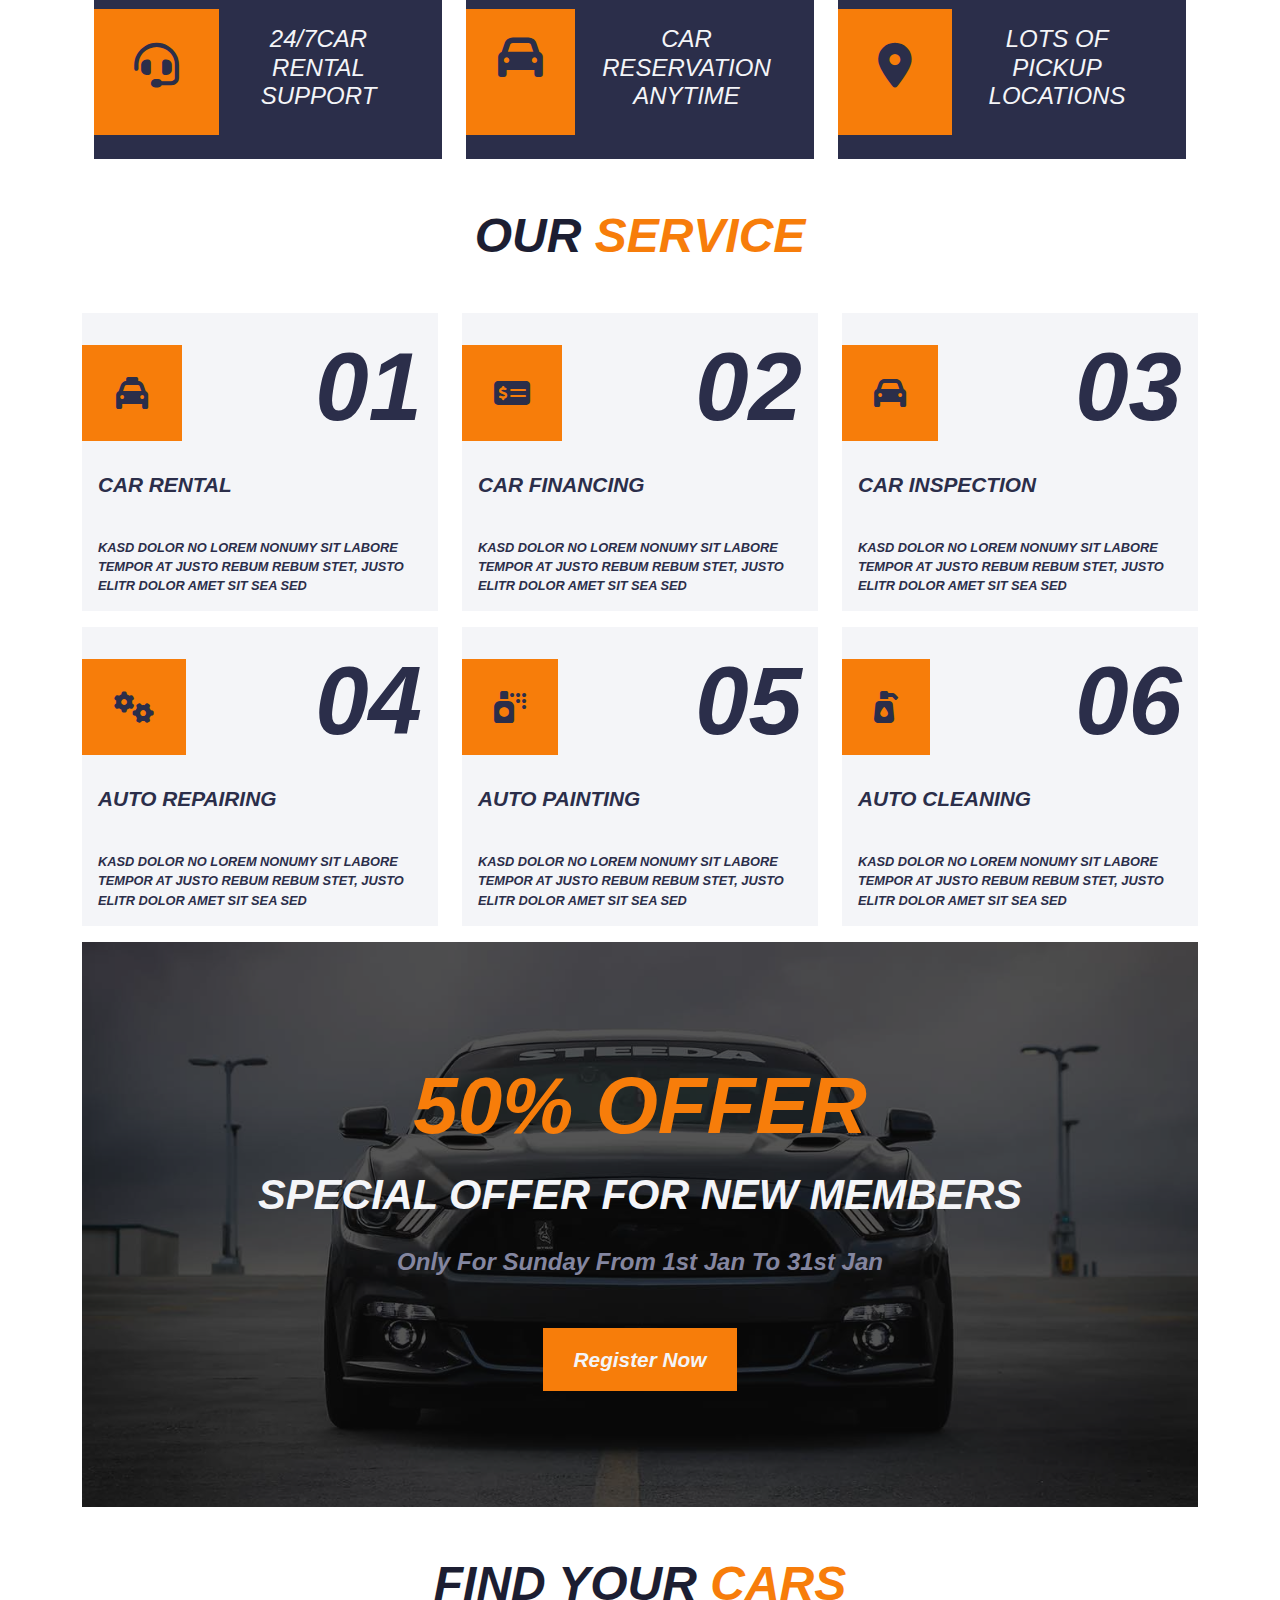
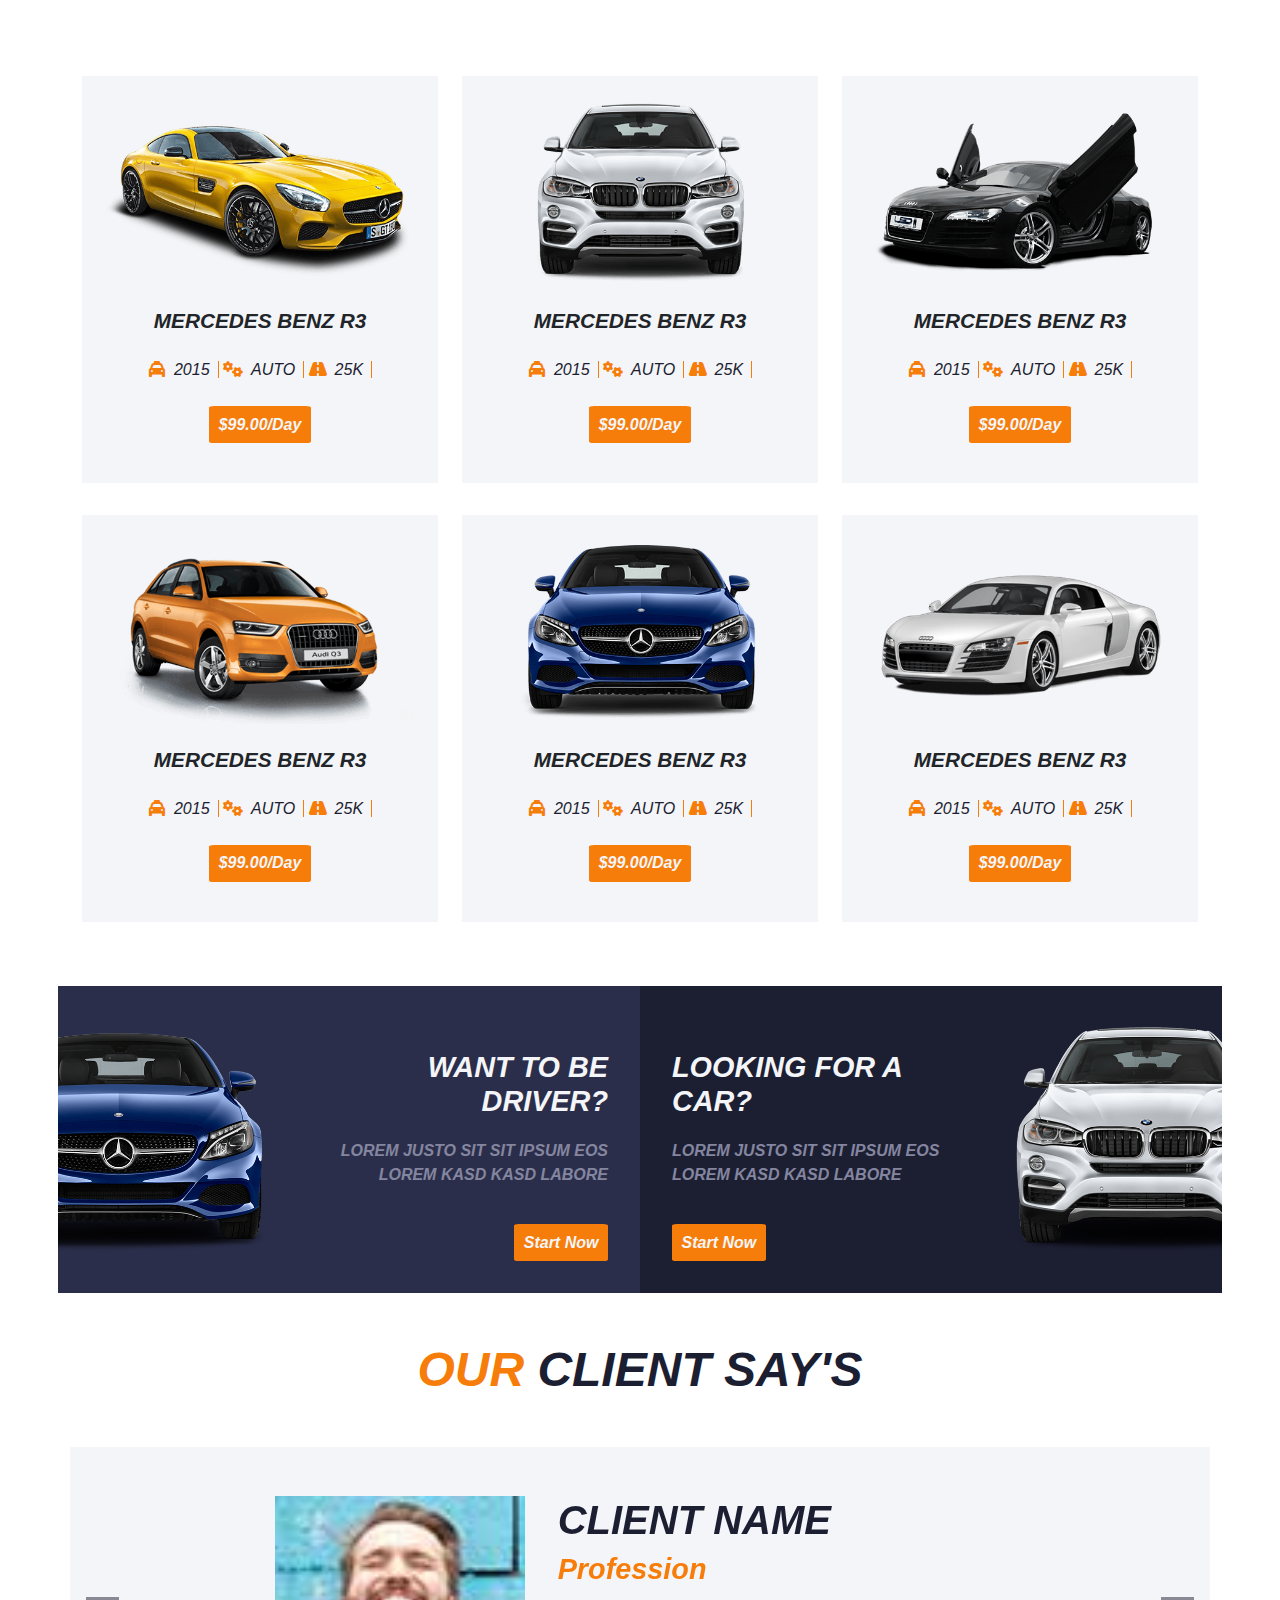
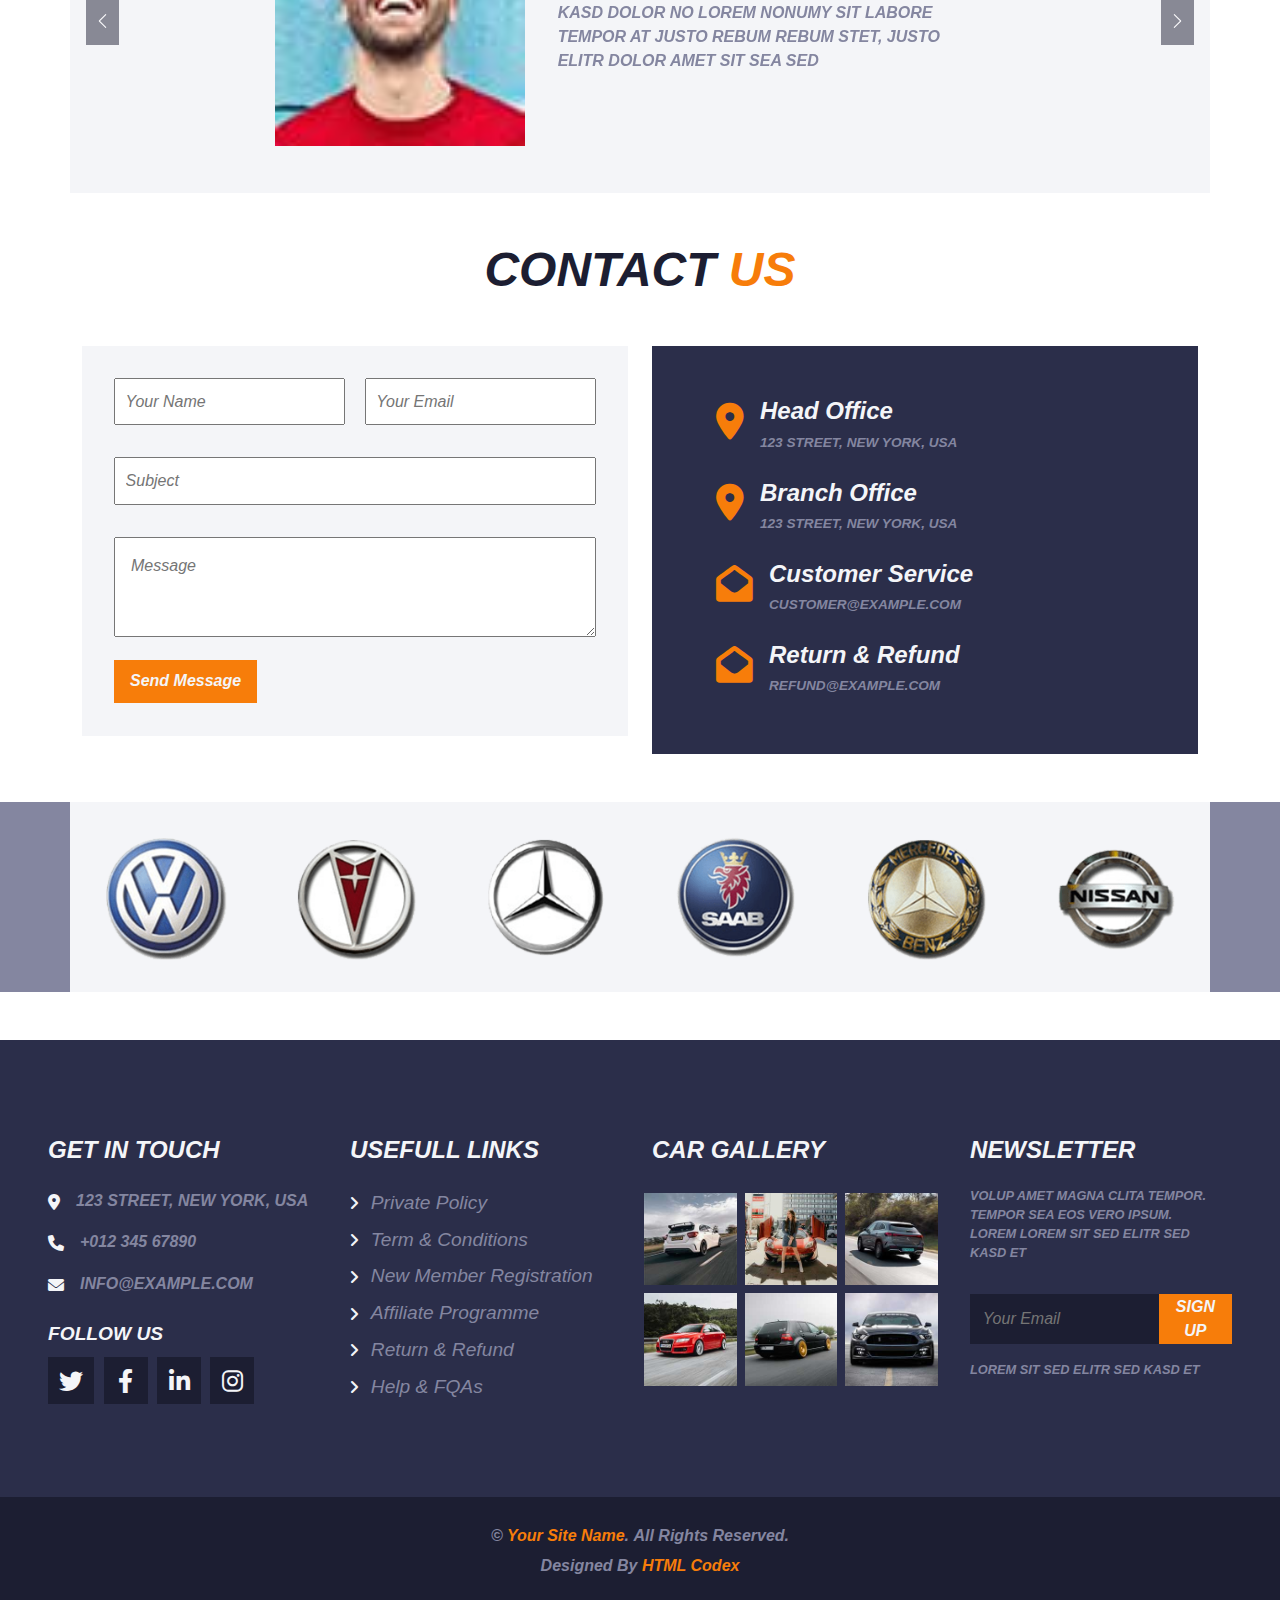
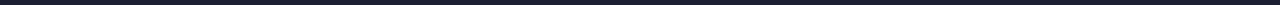
==== commit 752b803d: "update index.html" ====
--- a/index.html
+++ b/index.html
@@ -2,6 +2,13 @@
 <html lang="en">
 <head>
     <meta charset="UTF-8">
+    <!-- Meta Description -->
+    <meta name="description" content="Explore premium cars with stunning features, modern designs, and great performance. Find your dream car from our wide collection.">
+    <!-- Meta Keywords -->
+    <meta name="keywords" content="cars, premium cars, luxury cars, car showroom, modern cars, car collection, car sales">
+    <!-- Meta Author -->
+    <meta name="author" content="Royal Cars">
+    <!-- Viewport for Mobile -->
     <meta name="viewport" content="width=device-width, initial-scale=1.0">
 <!----------- Css --------------->
     <link rel="stylesheet" href="css/bootstrap.min.css">
@@ -16,6 +23,9 @@
 <title>Royal Cars</title>
 </head>
 <body>
+    <div id="spinner" class="loading-spinner">
+        <div class="spinner"></div>
+    </div>
 <!----------- Header --------------->
 <header id="header">
     <nav id="nav">
@@ -34,7 +44,7 @@
                     <a href="service.html" class="navbar-item-link">service</a>
                 </li>
                 <li class="navbar-item">
-                    <a href="car.html" class="navbar-item-link">cars</a>
+                    <a href="cars.html" class="navbar-item-link">cars</a>
                 </li>
                 <li class="navbar-item">
                     <a href="contact.html" class="navbar-item-link">contact</a>
@@ -43,8 +53,7 @@
     </nav> 
 
 <!----------- slider --------------->
-<div id="demo mt--1" class="carousel slide" data-bs-ride="carousel">
-    
+<div id="demo" class="carousel slide  mt--1" data-bs-ride="carousel">
         <div class="carousel-inner">
         <div class="carousel-item active">
             <div class="slider-overlay"></div>
@@ -82,7 +91,7 @@
 
 <!----------- aboutus --------------->
 
-<div class="about-us container">
+<div class="about-us container mt-5 mb-5">
     <h1 class="about-heading">welcome to <span>royal cars</span></h1>
 
     <img src="image/about.png" alt="Error-404">
@@ -233,7 +242,7 @@
 <!----------- offer --------------->
 
 <!----------- find car --------------->
-<div class="find-car container">
+<div class="find-car container mt-5 mb-5">
     <h1>find your <span>cars</span></h1>
     <div class="row">
         <div class="col-lg-4 col-md-6">
@@ -356,6 +365,100 @@
     </div>
 </div>
 <!----------- drive --------------->
+
+<!----------- client --------------->
+<div class="client container-fluid">
+    <h1><span>our</span> client say's</h1>
+    <div class="client-slider container">
+        <div id="client" class="carousel slide  mt--1" data-bs-ride="carousel">
+            <div class="carousel-inner">
+                <div class="carousel-item active">
+                    <div class="row">
+                        <div class="col-3 offset-2">
+                            <div class="client-img">
+                                <img src="image/testimonial-1.jpg" alt="Chicago" class="d-block w-100">
+                            </div>
+                        </div>
+                        <div class="col-5 ">
+                            <div class="carousel-text">
+                                <h2>client name</h2>
+                                <h4>profession</h4>
+                                <p>Kasd dolor no lorem nonumy sit labore 
+                                    tempor at justo rebum rebum stet, 
+                                    justo elitr dolor amet sit sea sed</p>
+                            </div>
+                        </div>
+                    </div>
+                </div>
+                <div class="carousel-item">
+                    <div class="row">
+                        <div class="col-3 offset-2">
+                            <div class="client-img">
+                                <img src="image/testimonial-2.jpg" alt="Chicago" class="d-block w-100">
+                            </div>
+                        </div>
+                        <div class="col-5">
+                            <div class="carousel-text">
+                                <h2>client name</h2>
+                                <h4>profession</h4>
+                                <p>Kasd dolor no lorem nonumy sit labore 
+                                    tempor at justo rebum rebum stet, 
+                                    justo elitr dolor amet sit sea sed</p>
+                            </div>
+                        </div>
+                    </div>
+                    
+                </div>
+                <div class="carousel-item">
+                    <div class="row">
+                        <div class="col-3 offset-2">
+                            <div class="client-img">
+                                <img src="image/testimonial-3.jpg" alt="Chicago" class="d-block w-100">
+                            </div>
+                        </div>
+                        <div class="col-5">
+                            <div class="carousel-text">
+                                <h2>client name</h2>
+                                <h4>profession</h4>
+                                <p>Kasd dolor no lorem nonumy sit labore 
+                                    tempor at justo rebum rebum stet, 
+                                    justo elitr dolor amet sit sea sed</p>
+                            </div>
+                        </div>
+                    </div>
+                    
+                </div>
+                <div class="carousel-item">
+                    <div class="row">
+                        <div class="col-3 offset-2">
+                            <div class="client-img">
+                                <img src="image/testimonial-4.jpg" alt="Chicago" class="d-block w-100">
+                            </div>
+                        </div>
+                        <div class="col-5">
+                            <div class="carousel-text">
+                                <h2>client name</h2>
+                                <h4>profession</h4>
+                                <p>Kasd dolor no lorem nonumy sit labore 
+                                    tempor at justo rebum rebum stet, 
+                                    justo elitr dolor amet sit sea sed</p>
+                            </div>
+                        </div>
+                    </div>
+                    
+                </div>
+            </div>
+    
+            <button class="carousel-control-prev client-btn" type="button" data-bs-target="#client" data-bs-slide="prev">
+            <span class="carousel-control-prev-icon"></span>
+            </button>
+            <button class="carousel-control-next client-btn" type="button" data-bs-target="#client" data-bs-slide="next">
+            <span class="carousel-control-next-icon"></span>
+            </button>
+      </div>
+    </div>
+</div>
+<!----------- client --------------->
 
 <!----------- contact us --------------->
 <div class="contact-us container text-center mt-5 mb-5">
@@ -406,8 +509,35 @@
 </div>
 <!----------- contact us --------------->
 
+<!----------- car-brand --------------->
+<div class="car-brand container-fluid mt-5 mb-5">
+    <div class="car-brand-box container">
+        <div class="row">
+            <div class="car-box col-2">
+                <img src="image/vendor-1.png" alt="">
+            </div>
+            <div class="car-box col-2">
+                <img src="image/vendor-2.png" alt="">
+            </div>
+            <div class="car-box col-2">
+                <img src="image/vendor-3.png" alt="">
+            </div>
+            <div class="car-box col-2">
+                <img src="image/vendor-4.png" alt="">
+            </div>
+            <div class="car-box col-2">
+                <img src="image/vendor-5.png" alt="">
+            </div>
+            <div class="car-box col-2">
+                <img src="image/vendor-6.png" alt="">
+            </div>
+        </div>
+    </div>
+</div>
+<!----------- car-brand --------------->
+
 <!----------- footer --------------->
-<div class="footer container-fluid">
+<div class="footer container-fluid mt-5">
     <div class="row">
 <!----------- get in touch --------------->
         <div class="col-lg-3 col-md-6">
--- a/css/style.css
+++ b/css/style.css
@@ -12,11 +12,43 @@
     --light: #F4F5F8;
     --dark: #1C1E32;
 }
+/*********************spinner **********************/
+.loading-spinner {
+    position: fixed;
+    width: 100%;
+    height: 100%;
+    background-color: rgba(255, 255, 255, 0.8);
+    display: flex;
+    justify-content: center;
+    align-items: center;
+    z-index: 5;
+}
+
+.spinner {
+    width: 50px;
+    height: 50px;
+    border: 10px solid var(--secondary);
+    border-top: 10px solid var(--primary);
+    border-bottom: 10px solid var(--primary);
+    border-radius: 50%;
+    animation:spin 1s linear infinite;
+}
+
+@keyframes spin {
+    0% {
+        transform: rotate(0deg);
+    }
+    100% {
+        transform: rotate(360deg);
+    }
+}
+/*********************spinner **********************/
+
 /*********** header *************/
 
 /*********** navbar *************/
 #nav{
-    background-color: var(--secondary);
+    background-color: var(--dark);
     padding: 1rem;
     margin-bottom: 0rem;
     /* padding: 0rem .5rem 0rem .5rem; */
@@ -325,6 +357,39 @@
 }
 /*********** drive *************/
 
+/*********** client *************/
+.client-slider{
+    background-color: var(--light);
+    padding: 4rem 1rem 2rem 1rem ;
+}
+.client-img {
+    width:250px;
+    height: 250px;
+}
+.client-slider h2{
+    font-size:2.5rem;
+    font-weight: bolder;
+    color: var(--dark);
+    text-transform: uppercase;
+}
+.client-slider h4{
+    font-size: 1.8rem;
+    font-weight: bolder;
+    color: var(--primary);
+    text-transform: capitalize;
+    padding: 0rem;
+}
+.client-slider p{
+    font-size: 1rem;
+    padding-left: 0rem;
+    padding-top: .4rem;
+    color: var(--text);
+}
+#client button{
+background-color: var(--dark);
+}
+/*********** client *************/
+
 /*********** contact us *************/
 .form{
     background-color: var(--light);
@@ -392,6 +457,21 @@
     text-align: left;
 }
 /*********** contact us *************/
+
+/*********** cars-brand *************/
+.car-brand{
+    background-color: var(--text);
+}
+.car-brand-box{
+    background-color: var(--light);
+}
+.car-box{
+    padding: 2rem;
+}
+.car-brand img{
+    width: 100%;
+}
+/*********** cars-brand *************/
 
 /*********** footer *************/
 .footer{
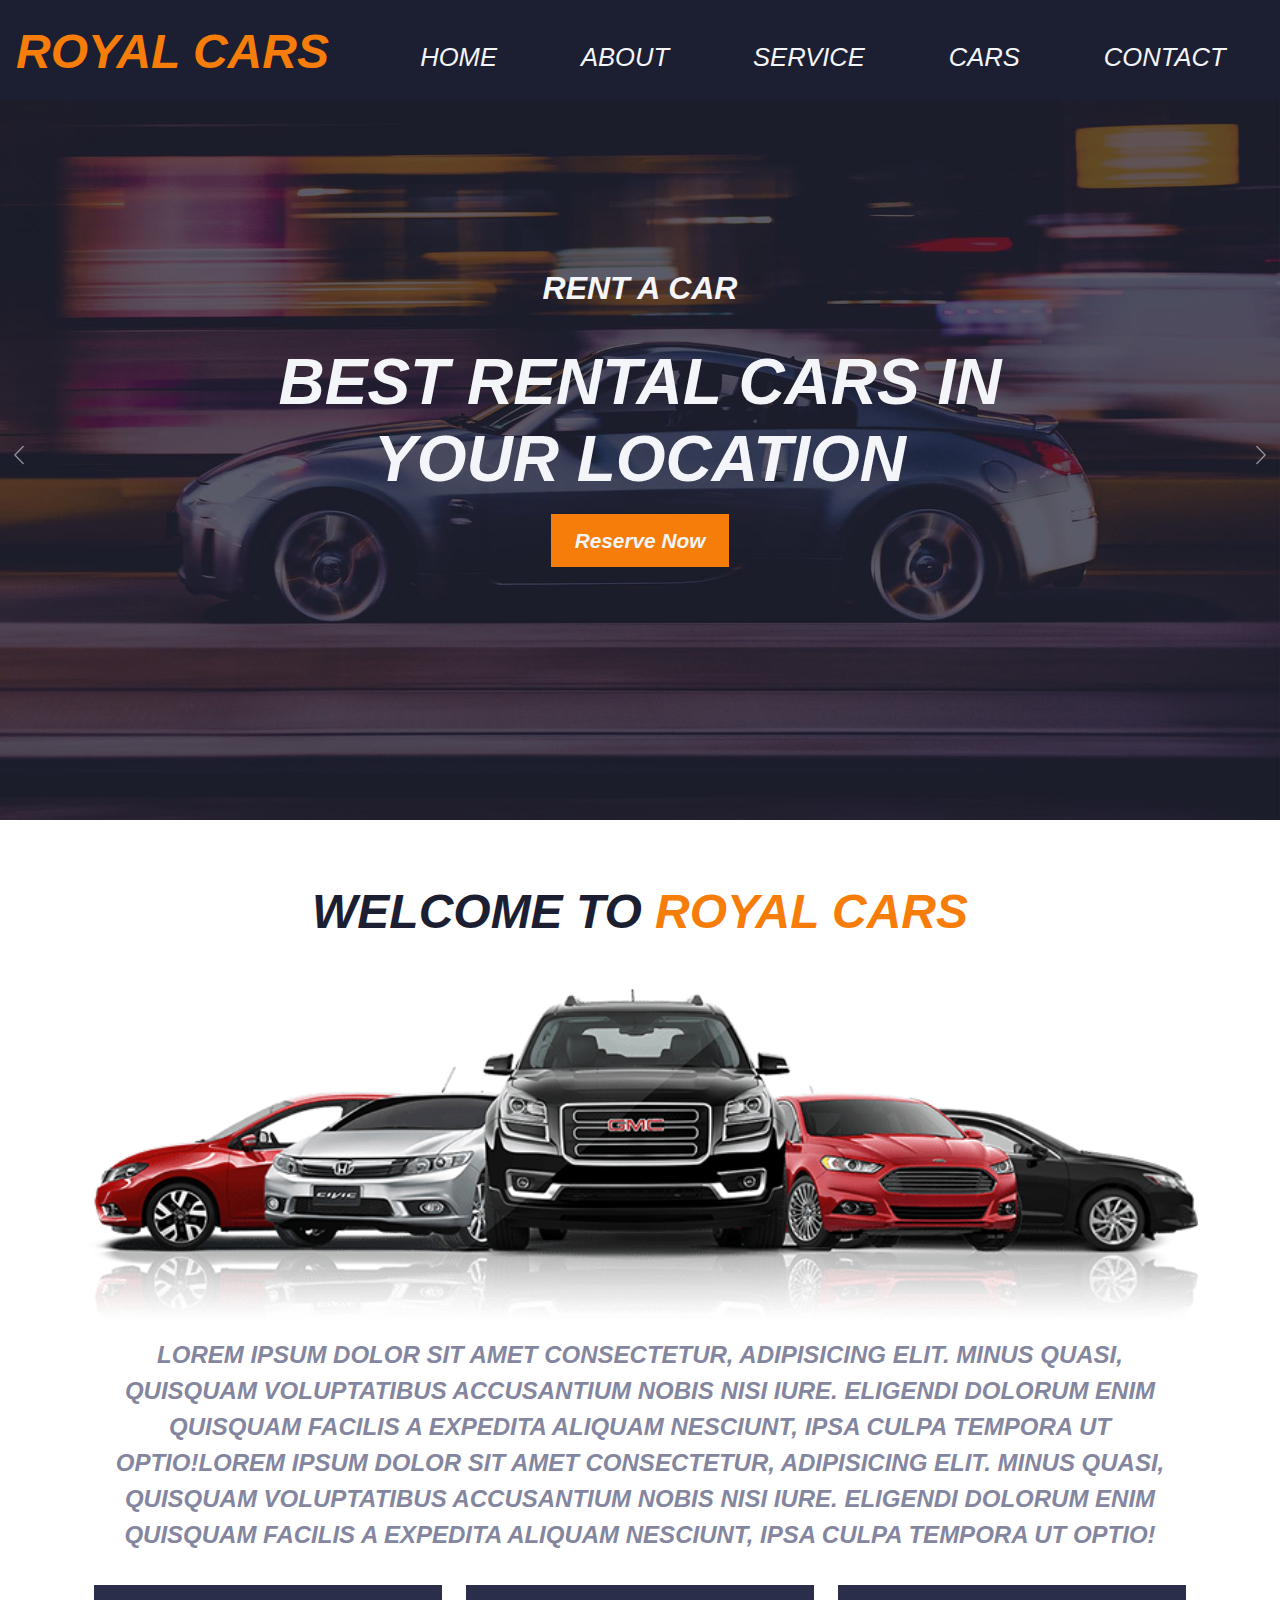
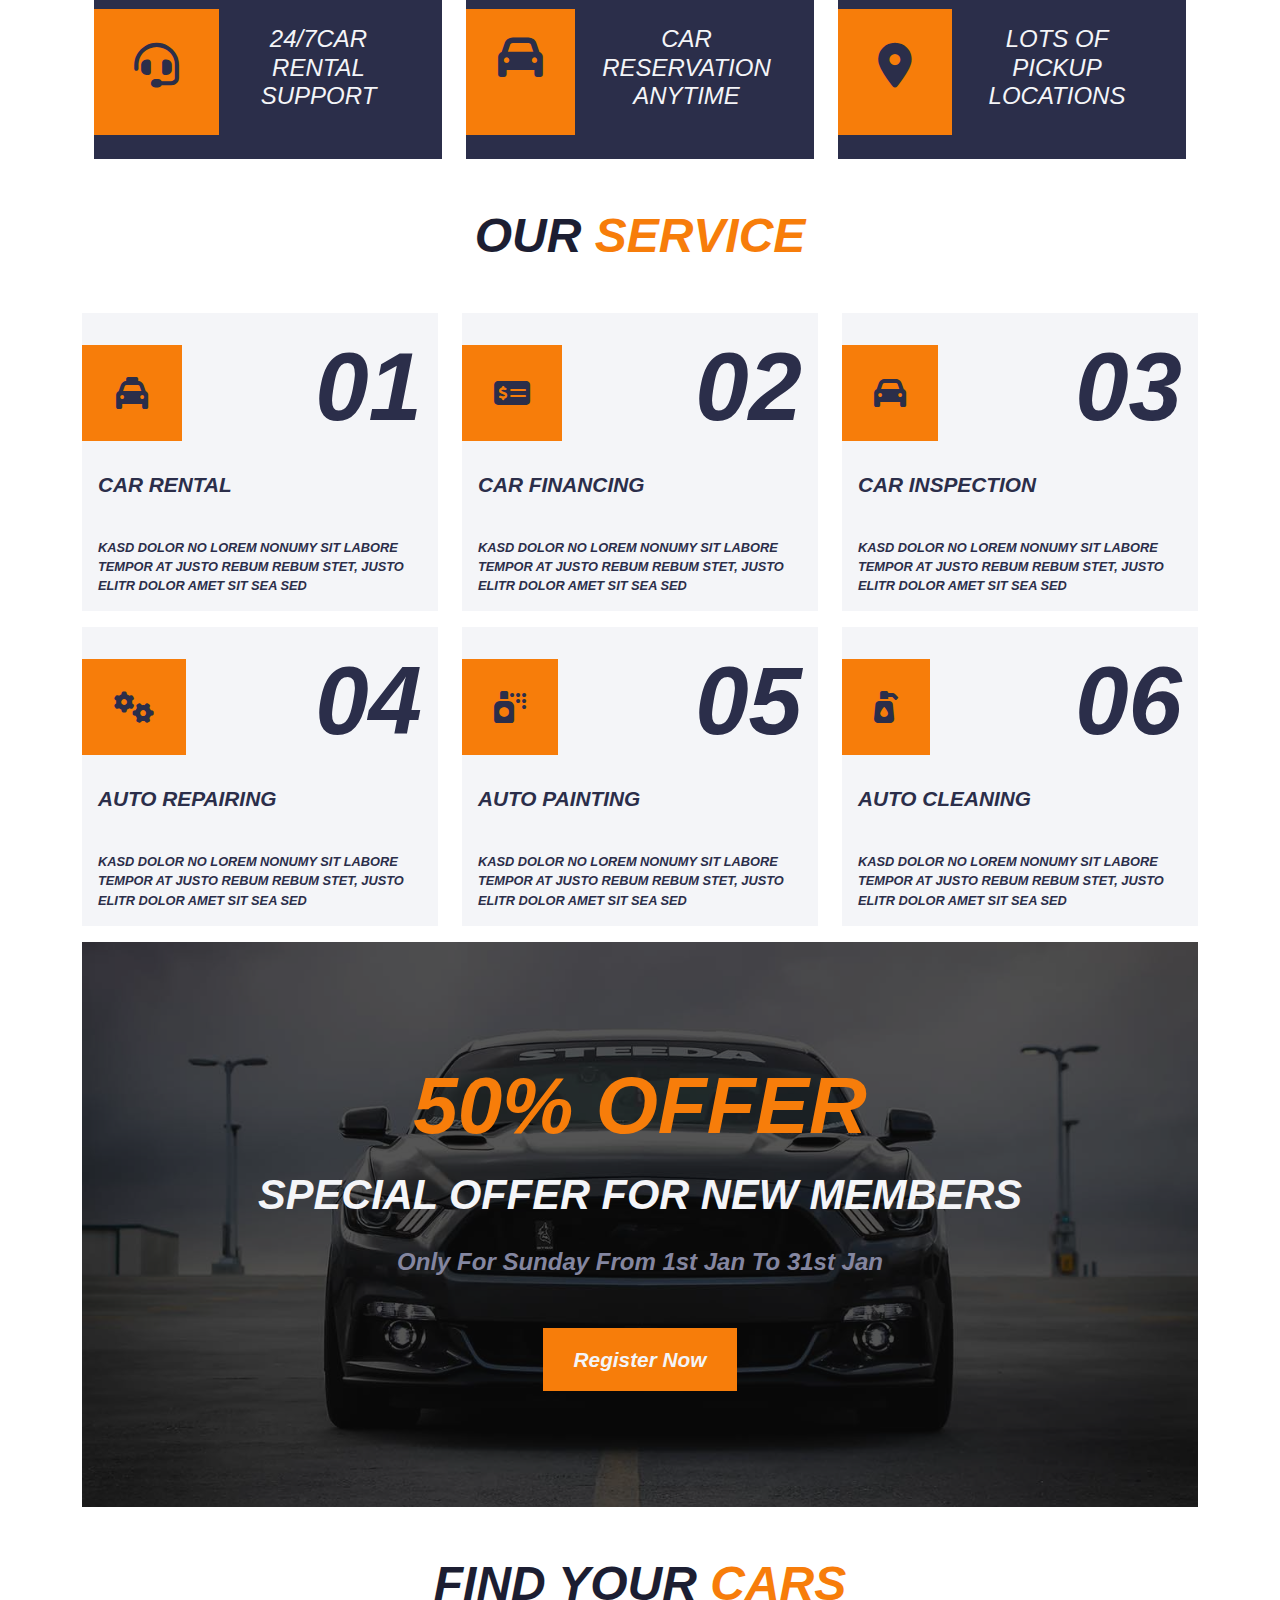
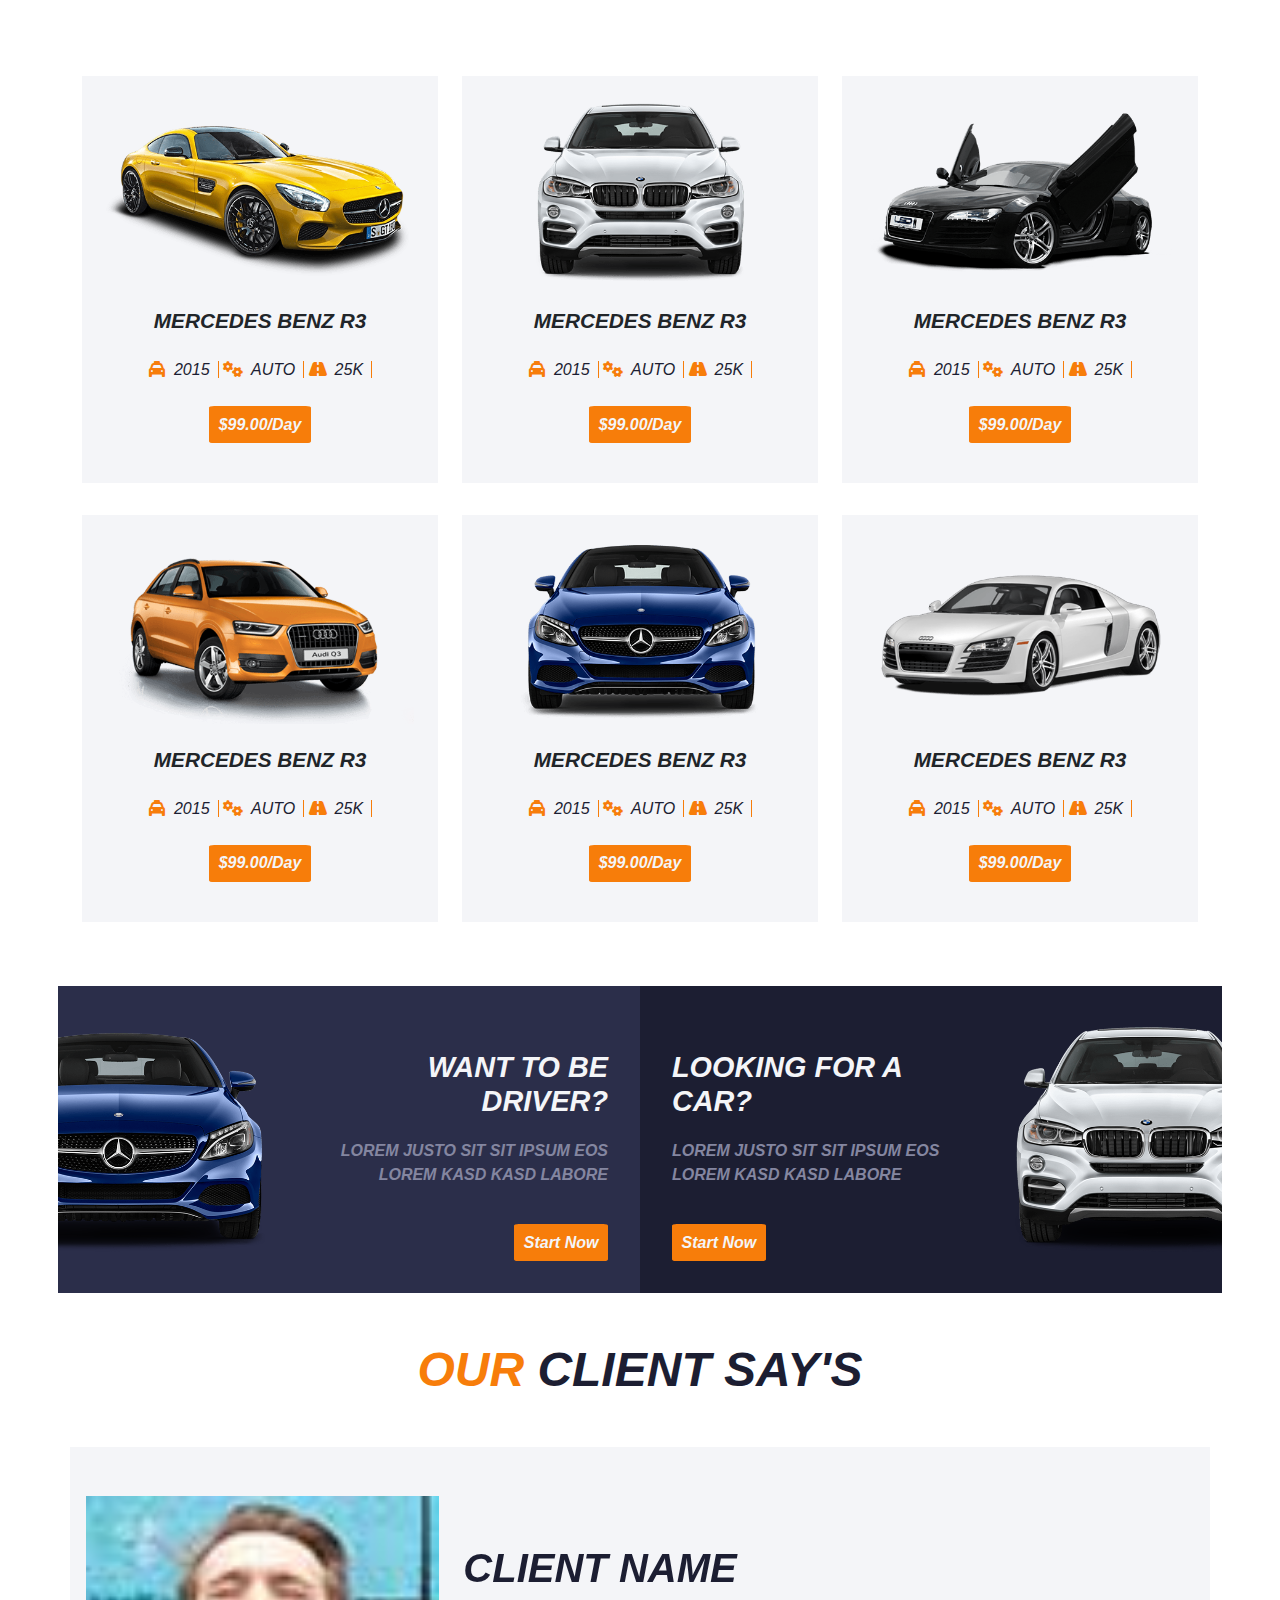
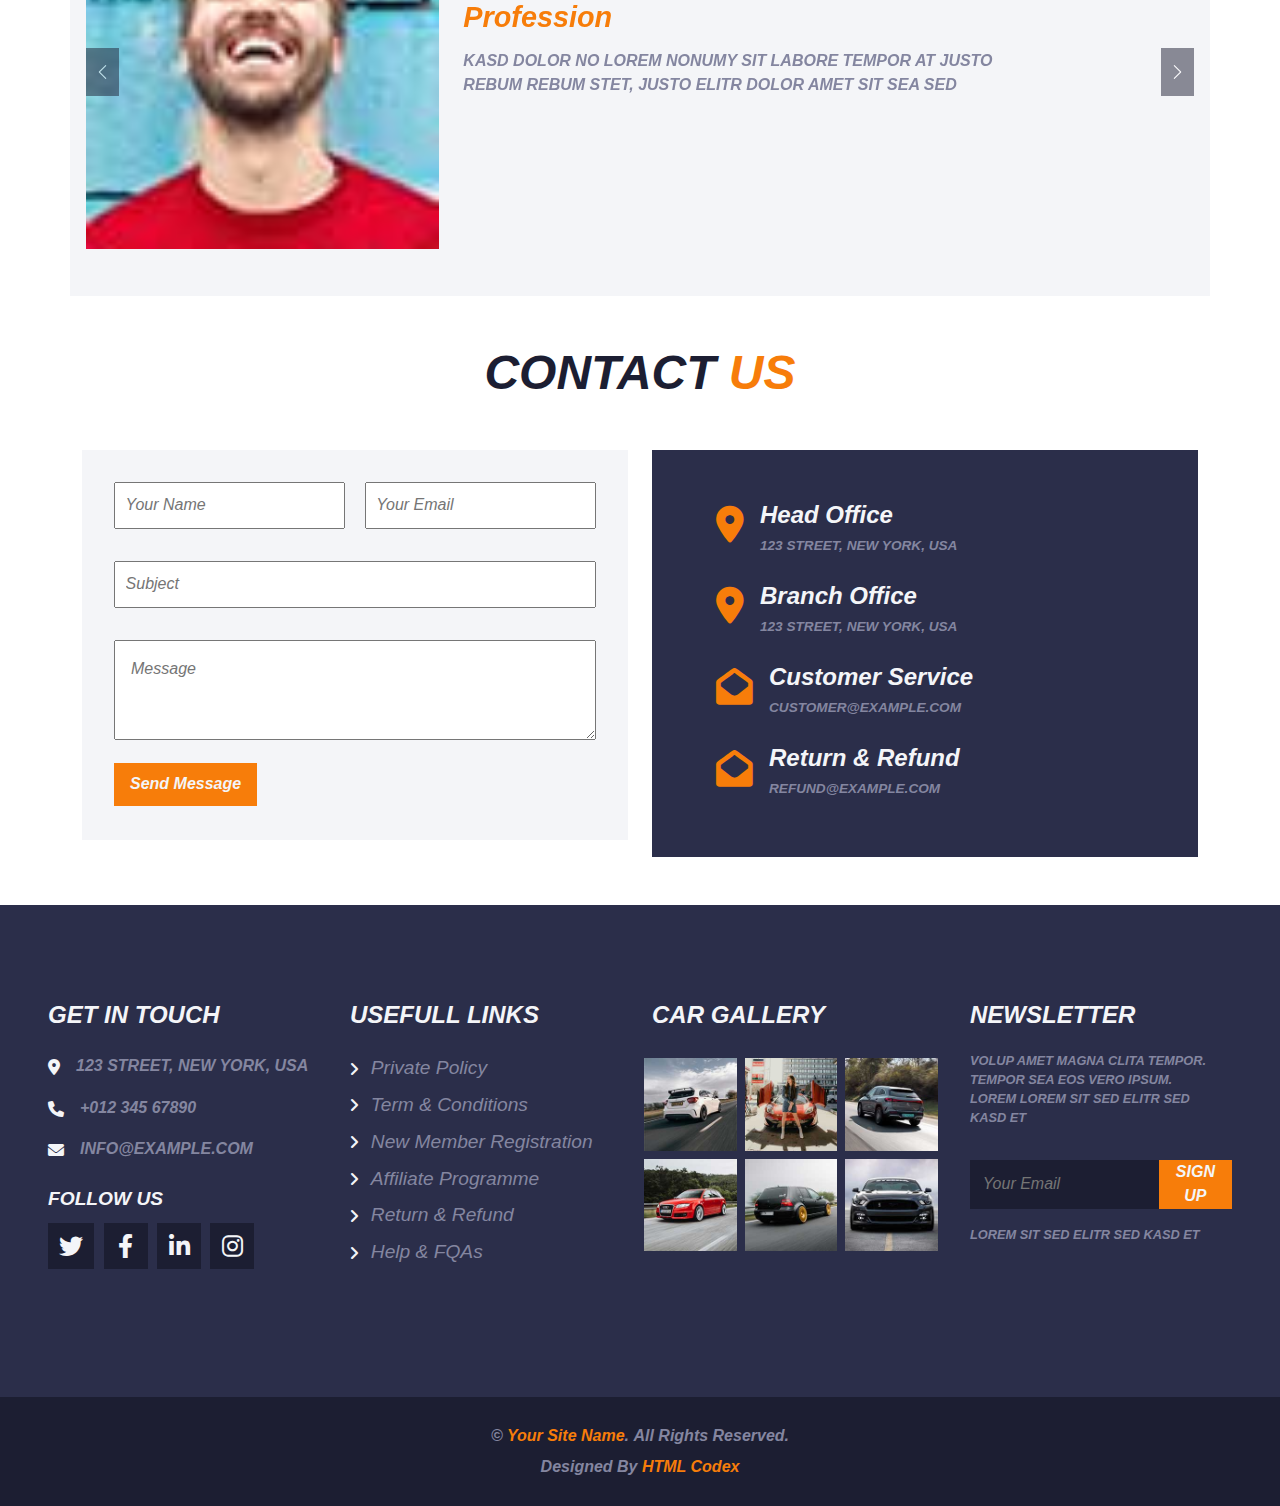
==== commit 983c8a65: "update index.html and media query" ====
--- a/index.html
+++ b/index.html
@@ -23,9 +23,12 @@
 <title>Royal Cars</title>
 </head>
 <body>
+<!----------- spinner --------------->
     <div id="spinner" class="loading-spinner">
         <div class="spinner"></div>
     </div>
+<!----------- spinner --------------->
+
 <!----------- Header --------------->
 <header id="header">
     <nav id="nav">
@@ -61,7 +64,7 @@
             <div class="carousel-caption">
                 <p>Rent A Car</p>
                 <h1>Best Rental Cars In Your Location</h1>
-                <button>reserve now</button>
+                <button><a href="#">reserve now</a></button>
             </div>
         </div>
         <div class="carousel-item">
@@ -70,7 +73,7 @@
             <div class="carousel-caption">
                 <p >Rent A Car</p>
                <h1> Quality Cars with Unlimited Miles</h1>
-                <button>reserve now</button>
+                <button><a href="#">reserve now</a></button>
             </div>
             
         </div>
@@ -235,7 +238,7 @@
             <h2>50% offer</h2>
             <h3>special offer for new members</h3>
             <p>only for sunday from 1st jan to 31st jan</p>
-            <button>register now</button>
+            <button><a href="#">register now</a></button>
         </div>
     </div>
 </div>
@@ -255,7 +258,7 @@
                         <i class="fa-solid fa-gears"></i><span>auto</span>
                         <i class="fa-solid fa-road"></i><span>25k</span>
                     </div>
-                    <button>$99.00/day</button>
+                    <button><a href="">$99.00/day</a></button>
                 </div>
             </div>
         </div>
@@ -269,7 +272,7 @@
                         <i class="fa-solid fa-gears"></i><span>auto</span>
                         <i class="fa-solid fa-road"></i><span>25k</span>
                     </div>
-                    <button>$99.00/day</button>
+                    <button><a href="">$99.00/day</a></button>
                 </div>
             </div>
         </div>
@@ -283,7 +286,7 @@
                         <i class="fa-solid fa-gears"></i><span>auto</span>
                         <i class="fa-solid fa-road"></i><span>25k</span>
                     </div>
-                    <button>$99.00/day</button>
+                    <button><a href="">$99.00/day</a></button>
                 </div>
             </div>
         </div>
@@ -297,7 +300,7 @@
                         <i class="fa-solid fa-gears"></i><span>auto</span>
                         <i class="fa-solid fa-road"></i><span>25k</span>
                     </div>
-                    <button>$99.00/day</button>
+                    <button><a href="">$99.00/day</a></button>
                 </div>
             </div>
         </div>
@@ -311,7 +314,7 @@
                         <i class="fa-solid fa-gears"></i><span>auto</span>
                         <i class="fa-solid fa-road"></i><span>25k</span>
                     </div>
-                    <button>$99.00/day</button>
+                    <button><a href="">$99.00/day</a></button>
                 </div>
             </div>
         </div>
@@ -325,7 +328,7 @@
                         <i class="fa-solid fa-gears"></i><span>auto</span>
                         <i class="fa-solid fa-road"></i><span>25k</span>
                     </div>
-                    <button>$99.00/day</button>
+                    <button><a href="">$99.00/day</a></button>
                 </div>
             </div>
         </div>
@@ -345,7 +348,7 @@
                     <div class="drive-text">
                         <h2>want to be driver?</h2>
                         <p>Lorem justo sit sit ipsum eos lorem kasd kasd labore</p>
-                        <button>start now</button>
+                        <button><a href="#">start now</a></button>
                     </div>
                 </div>
             </div>
@@ -354,7 +357,7 @@
                     <div class="drive-textt">
                         <h2>looking for a car?</h2>
                         <p>Lorem justo sit sit ipsum eos lorem kasd kasd labore</p>
-                        <button>start now</button>
+                        <button><a href="#">start now</a></button>
                     </div>
                     <div class="drive-img">
                         <img src="image/banner-right.png" alt="">
@@ -370,17 +373,17 @@
 <div class="client container-fluid">
     <h1><span>our</span> client say's</h1>
     <div class="client-slider container">
-        <div id="client" class="carousel slide  mt--1" data-bs-ride="carousel">
+        <div id="client" class="carousel slide" data-bs-ride="carousel">
             <div class="carousel-inner">
                 <div class="carousel-item active">
                     <div class="row">
-                        <div class="col-3 offset-2">
+                        <div class="col-lg-4 col-md-4 col-sm-12">
                             <div class="client-img">
                                 <img src="image/testimonial-1.jpg" alt="Chicago" class="d-block w-100">
                             </div>
                         </div>
-                        <div class="col-5 ">
-                            <div class="carousel-text">
+                        <div class="col-lg-8 col-md-8 col-sm-12">
+                            <div class="carousel-text" id="client-text">
                                 <h2>client name</h2>
                                 <h4>profession</h4>
                                 <p>Kasd dolor no lorem nonumy sit labore 
@@ -392,13 +395,13 @@
                 </div>
                 <div class="carousel-item">
                     <div class="row">
-                        <div class="col-3 offset-2">
+                        <div class="col-lg-4 col-md-4 col-sm-12">
                             <div class="client-img">
                                 <img src="image/testimonial-2.jpg" alt="Chicago" class="d-block w-100">
                             </div>
                         </div>
-                        <div class="col-5">
-                            <div class="carousel-text">
+                        <div class="col-lg-8 col-md-8 col-sm-12">
+                            <div class="carousel-text" id="client-text">
                                 <h2>client name</h2>
                                 <h4>profession</h4>
                                 <p>Kasd dolor no lorem nonumy sit labore 
@@ -411,13 +414,13 @@
                 </div>
                 <div class="carousel-item">
                     <div class="row">
-                        <div class="col-3 offset-2">
+                        <div class="col-lg-4 col-md-4 col-sm-12">
                             <div class="client-img">
-                                <img src="image/testimonial-3.jpg" alt="Chicago" class="d-block w-100">
-                            </div>
-                        </div>
-                        <div class="col-5">
-                            <div class="carousel-text">
+                                <img src="image/Ben-Knapen.webp" alt="Chicago" class="d-block w-100">
+                            </div>
+                        </div>
+                        <div class="col-lg-8 col-md-8 col-sm-12">
+                            <div class="carousel-text" id="client-text">
                                 <h2>client name</h2>
                                 <h4>profession</h4>
                                 <p>Kasd dolor no lorem nonumy sit labore 
@@ -430,13 +433,13 @@
                 </div>
                 <div class="carousel-item">
                     <div class="row">
-                        <div class="col-3 offset-2">
+                        <div class="col-lg-4 col-md-4 col-sm-12">
                             <div class="client-img">
                                 <img src="image/testimonial-4.jpg" alt="Chicago" class="d-block w-100">
                             </div>
                         </div>
-                        <div class="col-5">
-                            <div class="carousel-text">
+                        <div class="col-lg-8 col-md-8 col-sm-12">
+                            <div class="carousel-text" id="client-text">
                                 <h2>client name</h2>
                                 <h4>profession</h4>
                                 <p>Kasd dolor no lorem nonumy sit labore 
@@ -510,30 +513,43 @@
 <!----------- contact us --------------->
 
 <!----------- car-brand --------------->
-<div class="car-brand container-fluid mt-5 mb-5">
+<!-- <div class="car-brand container-fluid mt-5 mb-5">
     <div class="car-brand-box container">
         <div class="row">
-            <div class="car-box col-2">
-                <img src="image/vendor-1.png" alt="">
-            </div>
-            <div class="car-box col-2">
-                <img src="image/vendor-2.png" alt="">
-            </div>
-            <div class="car-box col-2">
-                <img src="image/vendor-3.png" alt="">
-            </div>
-            <div class="car-box col-2">
-                <img src="image/vendor-4.png" alt="">
-            </div>
-            <div class="car-box col-2">
-                <img src="image/vendor-5.png" alt="">
-            </div>
-            <div class="car-box col-2">
-                <img src="image/vendor-6.png" alt="">
-            </div>
-        </div>
-    </div>
-</div>
+            <div class="col-lg-2 col-md-4">
+                <div class="car-box">
+                 <img src="image/vendor-1.png" alt="">
+                </div>
+            </div>
+            <div class="col-lg-2 col-md-4">
+                <div class="car-box">
+                 <img src="image/vendor-2.png" alt="">
+                </div>
+            </div>
+            <div class="col-lg-2 col-md-4">
+                <div class="car-box">
+                 <img src="image/vendor-3.png" alt="">
+                </div>
+            </div>
+            <div class="col-lg-2 col-md-4">
+                <div class="car-box">
+                 <img src="image/vendor-4.png" alt="">
+                </div>
+            </div>
+            <div class="col-lg-2 col-md-4">
+                <div class="car-box">
+                 <img src="image/vendor-5.png" alt="">
+                </div>
+            </div>
+            <div class="col-lg-2 col-md-4">
+                <div class="car-box">
+                 <img src="image/vendor-6.png" alt="">
+                </div>
+            </div>
+            
+        </div>
+    </div>
+</div> -->
 <!----------- car-brand --------------->
 
 <!----------- footer --------------->
@@ -541,7 +557,7 @@
     <div class="row">
 <!----------- get in touch --------------->
         <div class="col-lg-3 col-md-6">
-            <div class="social">
+            <div class="social mb-5">
                 <h3>get in touch</h3>
                 <div class="info mt-4">
                     <i class="fa-solid fa-location-dot"></i>
@@ -568,7 +584,7 @@
 
 <!----------- usefull links --------------->
         <div class="col-lg-3 col-md-6">
-            <div class="social">
+            <div class="uselink social mb-5">
                 <h3>usefull links</h3>
                 <div class="link mt-4">
                     <i class="fa-solid fa-angle-right"></i>
@@ -600,7 +616,7 @@
 
 <!----------- gallery --------------->
         <div class="col-lg-3 col-md-6">
-            <div class="social">
+            <div class="social gallery mb-5">
                 <h3>car gallery</h3>
                 <div class="row mt-4">
                     <div class=" col-4  p-1">
--- a/css/style.css
+++ b/css/style.css
@@ -4,6 +4,10 @@
     box-sizing: border-box;
     font-family: 'Gill Sans', 'Gill Sans MT', Calibri, 'Trebuchet MS', sans-serif;
     font-style: italic;
+}
+a{
+    text-decoration: none;
+    color: var(--light);
 }
 :root{
     --primary:#F77D0A;
@@ -294,6 +298,11 @@
     margin-top: 1.5rem;
     font-size: 1rem;
 }
+.find-car-box button:hover{
+    background-color: var(--text);
+    color: var(--primary);
+
+}
 .find-car-box-section:hover{
     background-color: var(--secondary);
     color: var(--light);
@@ -362,9 +371,9 @@
     background-color: var(--light);
     padding: 4rem 1rem 2rem 1rem ;
 }
-.client-img {
-    width:250px;
-    height: 250px;
+#client-text{
+    margin-top: 3rem;
+    padding-right: 8rem;
 }
 .client-slider h2{
     font-size:2.5rem;
@@ -459,7 +468,7 @@
 /*********** contact us *************/
 
 /*********** cars-brand *************/
-.car-brand{
+/* .car-brand{
     background-color: var(--text);
 }
 .car-brand-box{
@@ -470,7 +479,7 @@
 }
 .car-brand img{
     width: 100%;
-}
+} */
 /*********** cars-brand *************/
 
 /*********** footer *************/
--- a/css/media-query.css
+++ b/css/media-query.css
@@ -47,9 +47,9 @@
     .navbar-list{
         width: 100%;
         height: auto;
-        position: fixed;
+        position: absolute;
         left: -100%;
-        top: 3.9rem;
+        top: 4.8rem;
         background-color: var(--secondary);
         transition: .5s;
         z-index: 3;
@@ -169,6 +169,57 @@
 }
 /************************** about-us *********************************/
 
+/************************** client *********************************/
+
+@media screen and (max-width:992px){
+    .client-img {
+        width: 150px;;
+        height: 150px;
+        /* margin-left: 8rem; */
+    }
+    #client-text{
+        margin-top: 0rem;
+        padding-right: 0rem;
+    }
+}
+@media screen and (max-width:768px){
+    .client-text{
+        
+    }
+    .client-img {
+        width: 250px;
+        height: 250px;
+        justify-self: center;
+    }
+    .client-slider h2{
+        font-size:2rem;
+        justify-self: center;
+        padding-top: 1rem;
+    }
+    .client-slider h4{
+        font-size: 1.5rem;
+        padding:0rem;
+        justify-self: center;
+    }
+    .client-slider p{
+        font-size: .7rem;
+        padding-right: 7rem;
+        justify-self: center;
+        padding-left: 9rem;
+    }
+
+}
+@media screen and (max-width:550px) {
+    .client-slider p{
+        font-size: .7rem;
+        padding: 0rem 3rem;
+    }
+    .client h1{
+        font-size: 2.5rem;
+    }
+}
+/************************** client *********************************/
+
 
 /************************** offer *********************************/
 @media screen and (max-width:770px){
@@ -205,6 +256,78 @@
 /************************** offer *********************************/
 
 /************************** find car *********************************/
+@media screen and (max-width:576px) {
+    .drive-section{
+        margin: 0rem 2rem;
+    }
+    .drive-img{
+        width: 80%;
+    }
+    .drive-section h2{
+        font-size: 1.5rem;
+        margin: 0rem;
+    }
+    .drive-section p{
+        font-size: .7rem;
+        margin: 0px;
+        margin-top: 1rem;
+    }
+    .drive-section button{
+        background-color: var(--primary);
+        padding: 0.5rem 0.8rem;
+        font-size: .8rem;
+    }
+
+}
+
 
 /************************** find car *********************************/
 
+/************************** car brand *********************************/
+/* @media screen and (max-width:768px){
+    .car-brand{
+        background-color: var(--text);
+    }
+    .car-brand-box{
+        background-color: var(--light);
+    }
+    .car-box{
+        padding: 0rem;
+    }
+    .car-brand img{
+        width: 100%;
+    }
+} */
+
+/************************** car brand *********************************/
+
+/************************** fooer *********************************/
+@media screen and (max-width:991px){
+    .social{
+        margin-bottom:2rem ;
+    }
+    .news-section{
+        margin-top: 1.2rem;
+    }
+    .uselink{
+        margin-left: 1rem;
+    }
+    .gallery{
+        width: 90%;
+    }
+}
+@media screen and (max-width:765px){
+    .news-section{
+        margin-top: 1.2rem;
+        margin-left: -1.5rem;
+        width: 90%;
+    }
+    .uselink{
+        margin-left: 0rem;
+    }
+    .gallery{
+        width: 80%;
+    }
+}
+/************************** fooer *********************************/
+
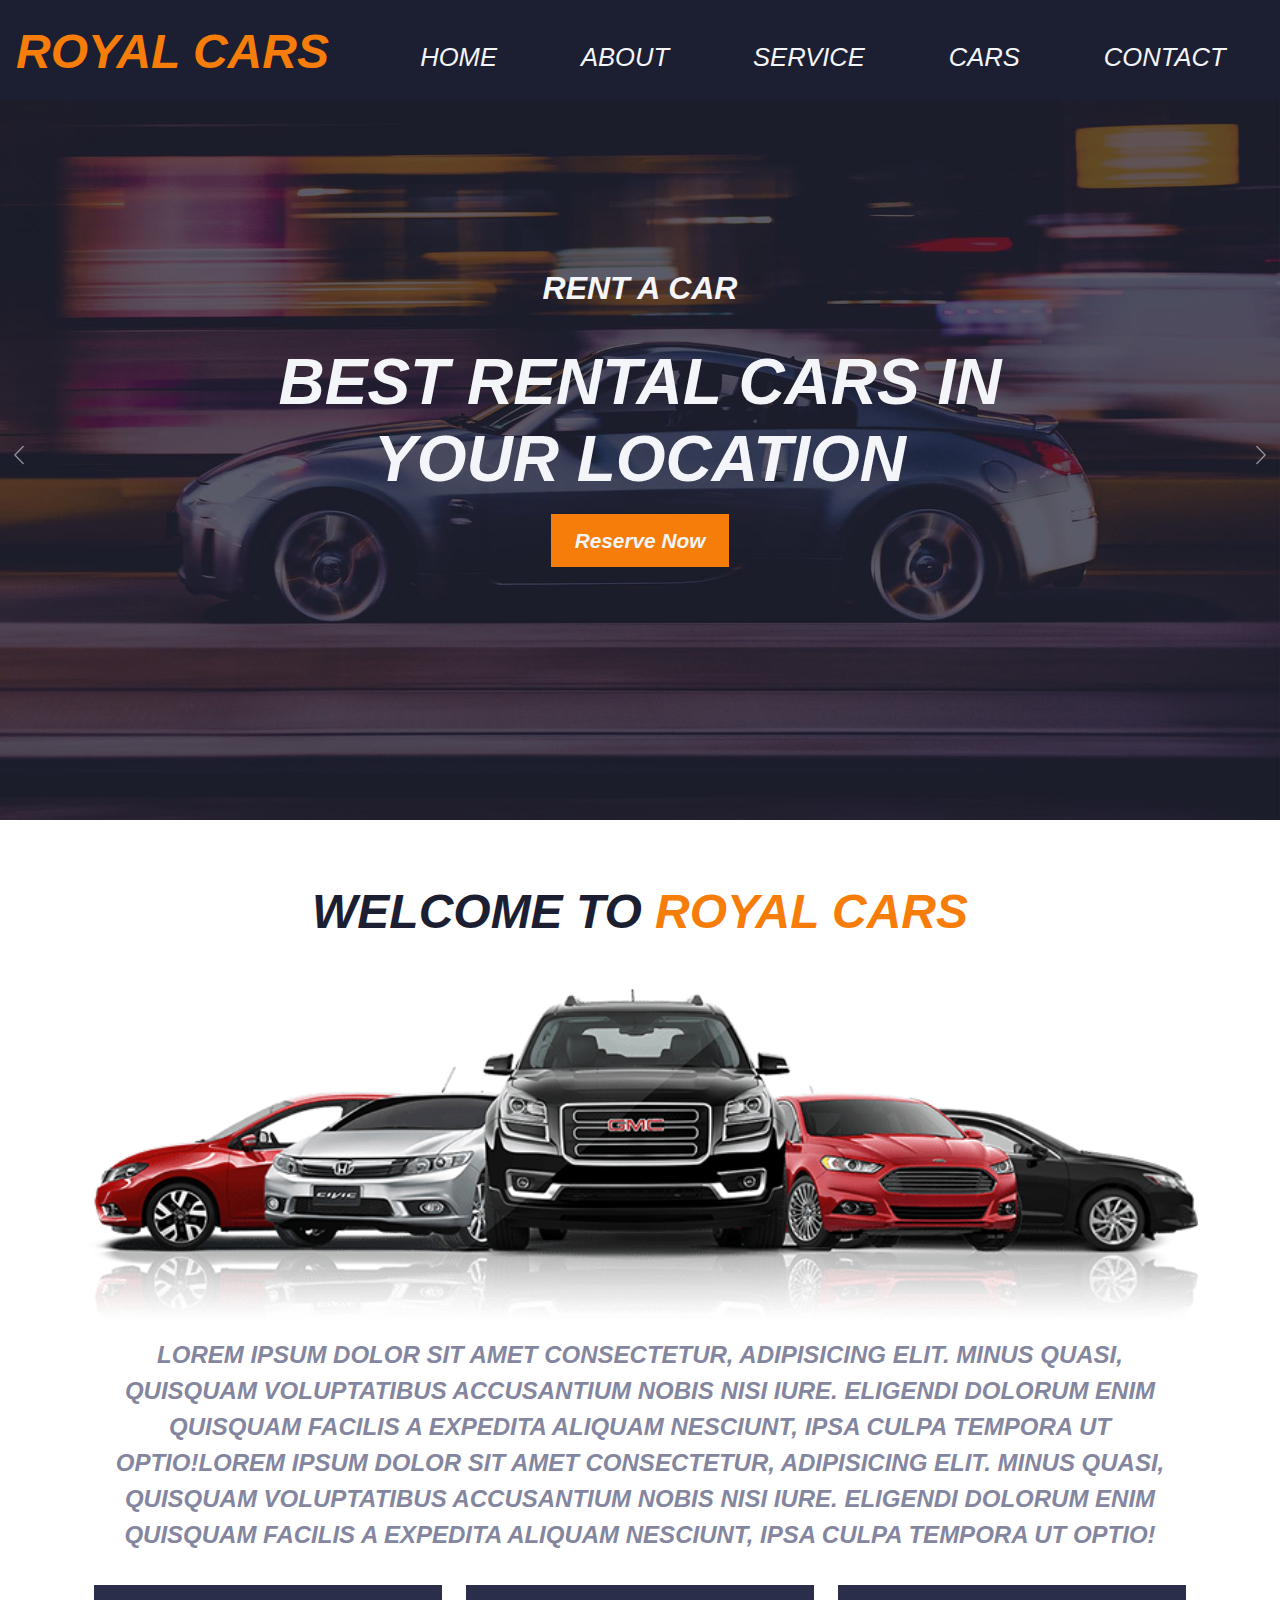
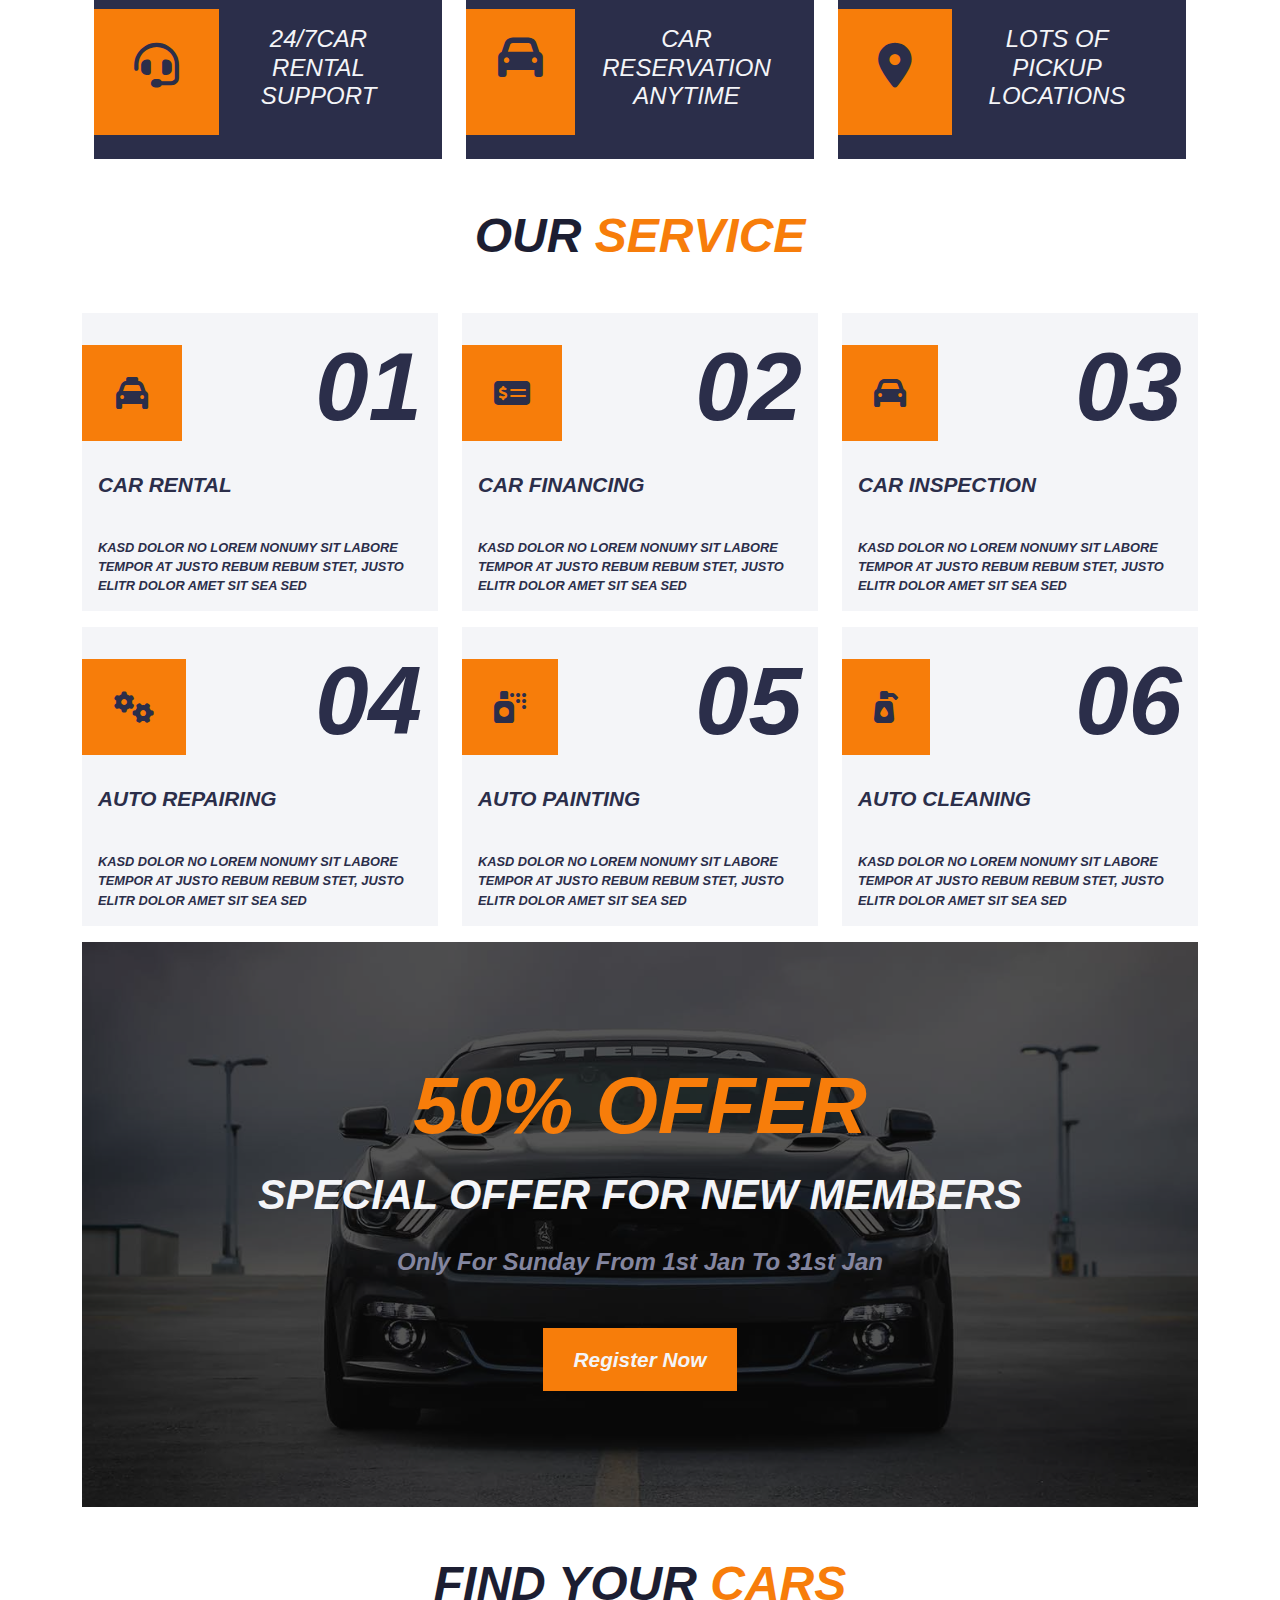
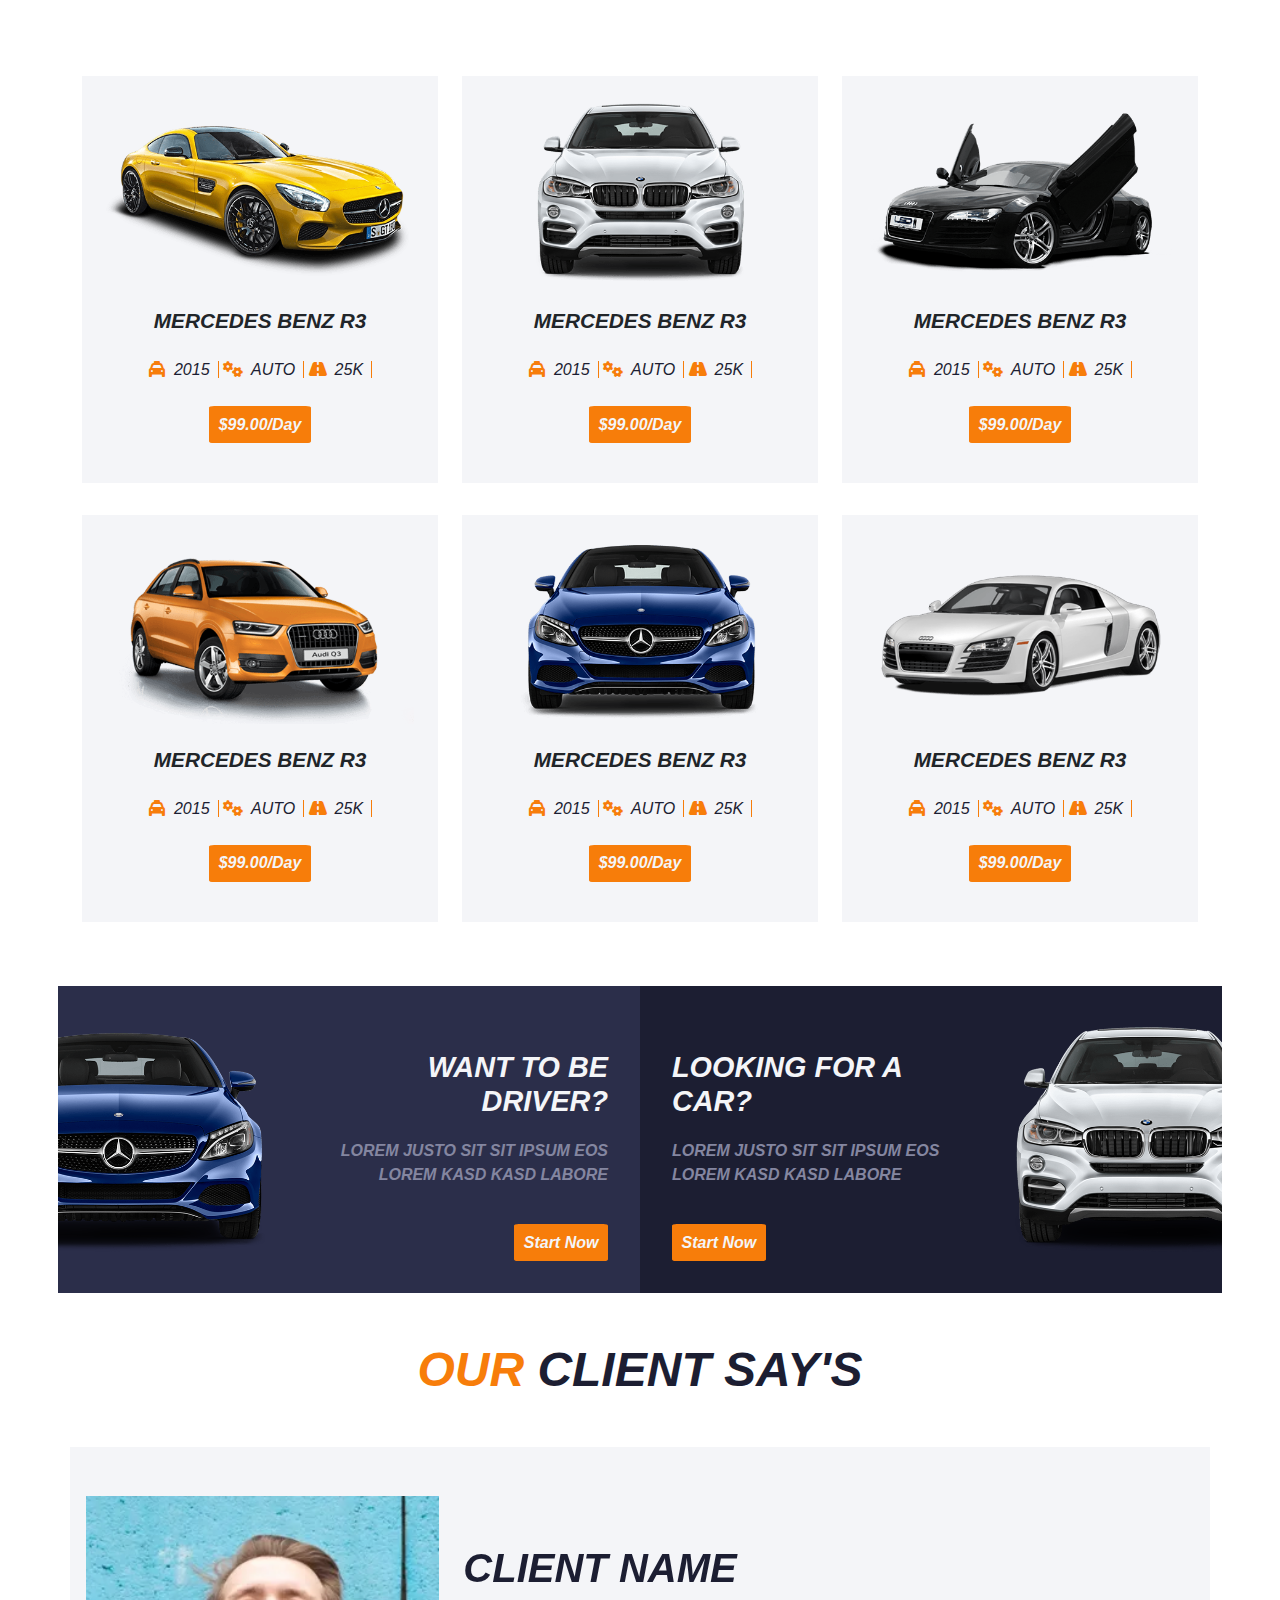
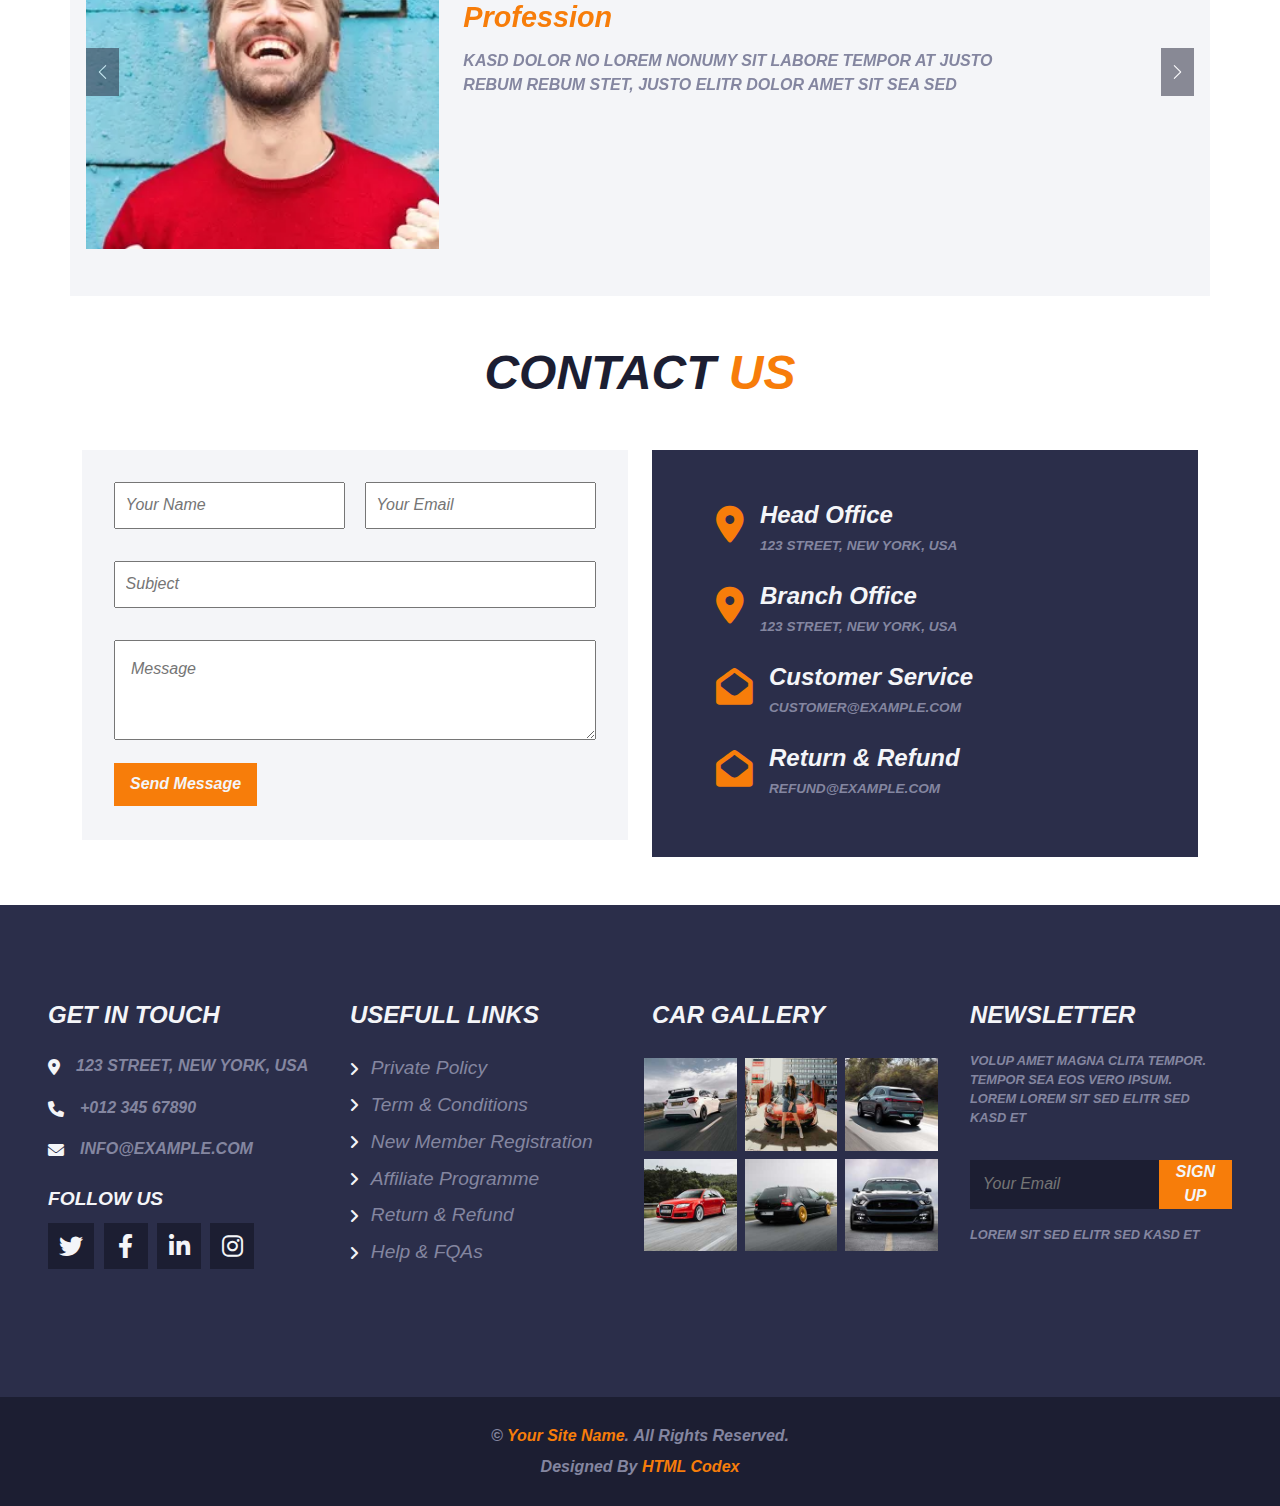
==== commit 00702603: "update index.html and media query" ====
--- a/index.html
+++ b/index.html
@@ -24,9 +24,9 @@
 </head>
 <body>
 <!----------- spinner --------------->
-    <div id="spinner" class="loading-spinner">
-        <div class="spinner"></div>
-    </div>
+<div id="spinner" class="loading-spinner">
+    <div class="spinner"></div>
+</div>
 <!----------- spinner --------------->
 
 <!----------- Header --------------->
@@ -379,7 +379,7 @@
                     <div class="row">
                         <div class="col-lg-4 col-md-4 col-sm-12">
                             <div class="client-img">
-                                <img src="image/testimonial-1.jpg" alt="Chicago" class="d-block w-100">
+                                <img src="image/img-1.webp" alt="Chicago" class="d-block w-100">
                             </div>
                         </div>
                         <div class="col-lg-8 col-md-8 col-sm-12">
@@ -397,7 +397,7 @@
                     <div class="row">
                         <div class="col-lg-4 col-md-4 col-sm-12">
                             <div class="client-img">
-                                <img src="image/testimonial-2.jpg" alt="Chicago" class="d-block w-100">
+                                <img src="image/img-2.webp" alt="Chicago" class="d-block w-100">
                             </div>
                         </div>
                         <div class="col-lg-8 col-md-8 col-sm-12">
@@ -435,7 +435,7 @@
                     <div class="row">
                         <div class="col-lg-4 col-md-4 col-sm-12">
                             <div class="client-img">
-                                <img src="image/testimonial-4.jpg" alt="Chicago" class="d-block w-100">
+                                <img src="image/img-3.webp" alt="Chicago" class="d-block w-100">
                             </div>
                         </div>
                         <div class="col-lg-8 col-md-8 col-sm-12">
--- a/css/style.css
+++ b/css/style.css
@@ -397,6 +397,7 @@
 #client button{
 background-color: var(--dark);
 }
+
 /*********** client *************/
 
 /*********** contact us *************/
--- a/css/media-query.css
+++ b/css/media-query.css
@@ -183,9 +183,6 @@
     }
 }
 @media screen and (max-width:768px){
-    .client-text{
-        
-    }
     .client-img {
         width: 250px;
         height: 250px;
@@ -217,6 +214,33 @@
     .client h1{
         font-size: 2.5rem;
     }
+}
+@media screen and (max-width:450px) {
+    .client-img {
+        width: 250px;
+        height: 250px;
+        justify-self: none;
+    }
+    .client-slider h2{
+        font-size:2rem;
+        justify-self: none;
+        padding-top: 1rem;
+    }
+    .client-slider h4{
+        font-size: 1.5rem;
+        padding:0rem;
+        justify-self: none;
+    }
+    .client-slider p{
+        font-size: .7rem;
+        padding-right: 0rem;
+        justify-self: none;
+        padding-left: 0rem;
+    }
+    #client button{
+        background-color: none;
+        display: none;
+        }
 }
 /************************** client *********************************/
 
